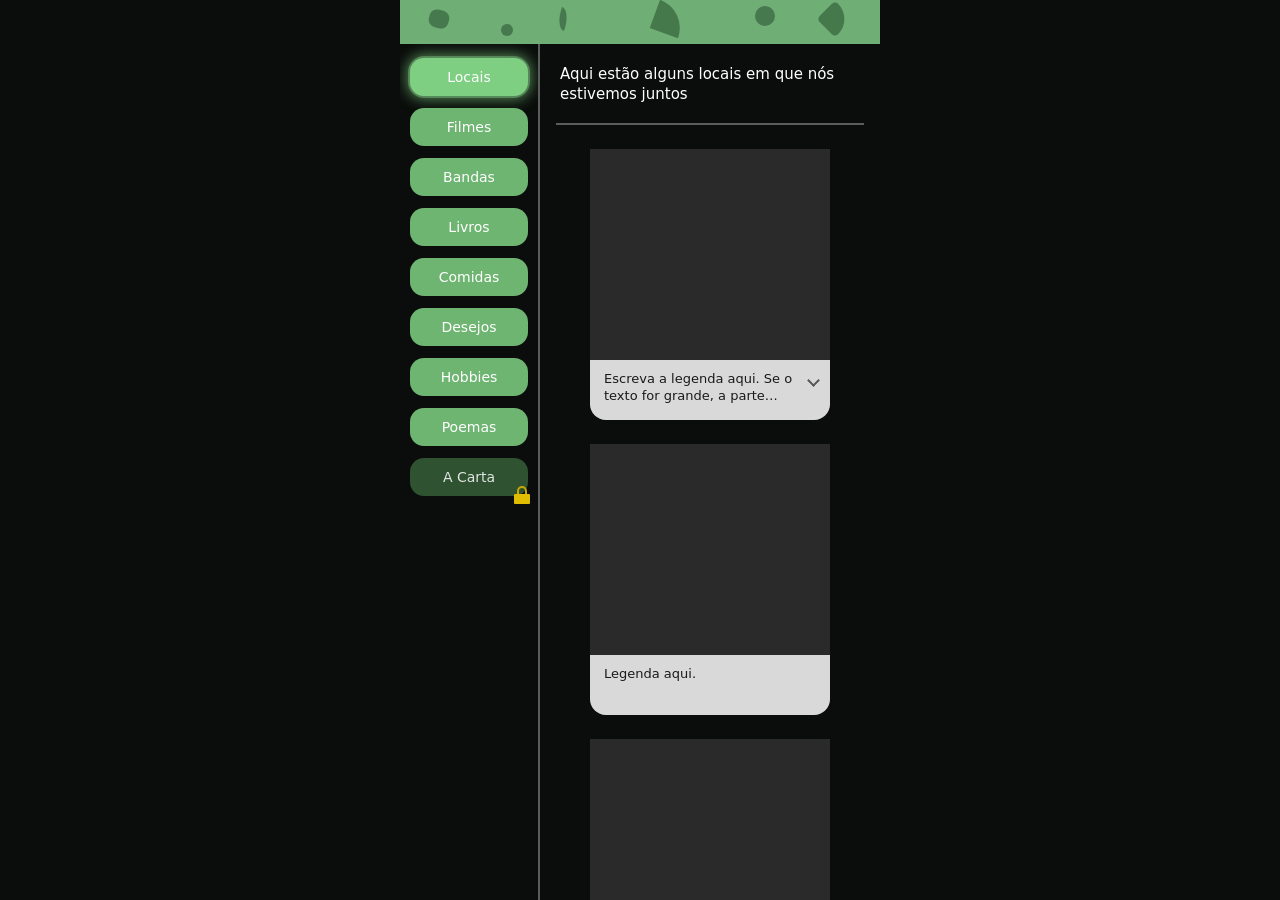
==== index.html @ 20efd846 ".." ====
<!DOCTYPE html>
<html lang="pt-BR">
<head>
<meta charset="UTF-8">
<meta name="viewport" content="width=device-width, initial-scale=1, viewport-fit=cover">
<title>Para Lara</title>
<style>
:root{
  --bg:#0a0d0b; --fg:#fff; --bar:#6fae75; --shape:#3f7046;
  --tab:#6fb572; --tab-on:#7fcf83; --tab-lock:#2f5230;
  --card:#2a2a2a; --cap:#d9d9d9; --line:#5a5d5b; --next:#2b2f2c;
}
*{box-sizing:border-box;margin:0;-webkit-tap-highlight-color:transparent}
html,body{height:100%;background:var(--bg);color:var(--fg);font-family:system-ui,-apple-system,"Segoe UI",Roboto,sans-serif}
.app{display:flex;flex-direction:column;height:100dvh;max-width:480px;margin:0 auto;padding-top:env(safe-area-inset-top,0)}

/* Barra superior */
.bar{position:relative;flex:0 0 44px;background:var(--bar);overflow:hidden}
.bar i{position:absolute;background:var(--shape);opacity:.85}
.bar i:nth-child(1){left:6%;top:10px;width:20px;height:18px;border-radius:40%;transform:rotate(15deg)}
.bar i:nth-child(2){left:21%;top:24px;width:12px;height:12px;border-radius:50%}
.bar i:nth-child(3){left:33%;top:8px;width:10px;height:22px;border-radius:0 100% 0 100%;transform:rotate(20deg)}
.bar i:nth-child(4){left:53%;top:4px;width:30px;height:30px;border-radius:0 100% 0 0;transform:rotate(20deg)}
.bar i:nth-child(5){left:74%;top:6px;width:20px;height:20px;border-radius:50%}
.bar i:nth-child(6){left:88%;top:6px;width:26px;height:26px;border-radius:20% 100% 20% 20%;transform:rotate(45deg)}

.body{flex:1;display:flex;min-height:0}

/* Menu lateral */
.side{flex:0 0 clamp(104px,31%,140px);display:flex;flex-direction:column;gap:12px;padding:14px 10px 24px;border-right:2px solid var(--line);overflow-y:auto}
.tab{position:relative;flex:0 0 auto;height:38px;border:0;border-radius:14px;background:var(--tab);color:#fff;font:inherit;font-size:14px;cursor:pointer;transition:background .25s,box-shadow .25s}
.tab.on{background:var(--tab-on);box-shadow:0 0 0 2px rgba(143,224,148,.35),0 0 14px 3px rgba(127,207,131,.65)}
.tab.carta.locked{background:var(--tab-lock);color:rgba(255,255,255,.85)}
.tab.carta:not(.locked):not(.on){box-shadow:0 0 12px 3px rgba(127,207,131,.5);animation:pulse 2.4s ease-in-out infinite}
.tab .lock{position:absolute;right:-3px;bottom:-9px;width:18px;height:20px}
.tab.carta:not(.locked) .lock{display:none}
.tab.shake{animation:shake .35s}
@keyframes pulse{50%{box-shadow:0 0 20px 6px rgba(127,207,131,.7)}}
@keyframes shake{25%{transform:translateX(-4px)}75%{transform:translateX(4px)}}

/* Conteúdo */
.main{flex:1;min-width:0;overflow-y:auto;-webkit-overflow-scrolling:touch;padding:20px 16px 8px}
.panel[hidden]{display:none}
.intro{padding:0 4px 18px;border-bottom:2px solid var(--line);margin-bottom:24px}
.intro p{font-size:15px;line-height:1.35}

/* Cards imagem + legenda */
.card{width:100%;max-width:240px;margin:0 auto 24px;border-radius:0 0 16px 16px;overflow:hidden;background:var(--card)}
.media{aspect-ratio:210/185;background:var(--card)}
.media img{display:block;width:100%;height:100%;object-fit:cover}
.media img[src=""],.media img:not([src]){display:none}
.cap{position:relative;min-height:60px;padding:10px 28px 10px 14px;background:var(--cap);color:#1a1a1a;font-size:13px;line-height:1.35}
.cap p{display:-webkit-box;-webkit-line-clamp:2;-webkit-box-orient:vertical;overflow:hidden}
.cap.long{cursor:pointer}
.cap.long::after{content:"";position:absolute;right:12px;top:16px;width:7px;height:7px;border:solid #555;border-width:0 2px 2px 0;transform:rotate(45deg);transition:transform .2s}
.cap.open p{display:block;-webkit-line-clamp:unset;overflow:visible}
.cap.open::after{transform:rotate(-135deg)}

.letter{padding:6px 4px 30px;font-size:14px;line-height:1.6}

/* Seta próxima aba */
.next{display:grid;place-items:center;width:44px;height:44px;margin:34px auto 28px;border:0;border-radius:50%;background:var(--next);cursor:pointer}
.next svg{width:20px;height:20px;fill:none;stroke:#aeb5b0;stroke-width:2.5;stroke-linecap:round;stroke-linejoin:round}
.next:active{transform:scale(.92)}
</style>
</head>
<body>
<div class="app">
  <div class="bar"><i></i><i></i><i></i><i></i><i></i><i></i></div>

  <div class="body">
    <nav class="side">
      <button class="tab" data-id="locais">Locais</button>
      <button class="tab" data-id="filmes">Filmes</button>
      <button class="tab" data-id="bandas">Bandas</button>
      <button class="tab" data-id="livros">Livros</button>
      <button class="tab" data-id="comidas">Comidas</button>
      <button class="tab" data-id="desejos">Desejos</button>
      <button class="tab" data-id="hobbies">Hobbies</button>
      <button class="tab" data-id="poemas">Poemas</button>
      <button class="tab carta locked" data-id="carta">A Carta
        <svg class="lock" viewBox="0 0 18 20"><path d="M5 9V6a4 4 0 0 1 8 0v3" fill="none" stroke="#c9a800" stroke-width="2"/><rect x="1" y="9" width="16" height="10" rx="1" fill="#e0bd00"/></svg>
      </button>
    </nav>

    <main class="main" id="main">

      <!-- Para cada card: coloque o link da imagem em src="" e o texto dentro do <p> -->

      <section class="panel" id="locais" hidden>
        <header class="intro"><p>Aqui estão alguns locais em que nós estivemos juntos</p></header>
        <article class="card"><div class="media"><img src="" alt=""></div><div class="cap"><p>Escreva a legenda aqui. Se o texto for grande, a parte branca fica recolhida e, ao tocar nela, expande para mostrar tudo. Este é só um texto de exemplo para testar.</p></div></article>
        <article class="card"><div class="media"><img src="" alt=""></div><div class="cap"><p>Legenda aqui.</p></div></article>
        <article class="card"><div class="media"><img src="" alt=""></div><div class="cap"><p>Legenda aqui.</p></div></article>
        <article class="card"><div class="media"><img src="" alt=""></div><div class="cap"><p>Legenda aqui.</p></div></article>
      </section>

      <section class="panel" id="filmes" hidden>
        <header class="intro"><p>Aqui estão alguns filmes que vimos ou que lembram você</p></header>
        <article class="card"><div class="media"><img src="" alt=""></div><div class="cap"><p>Legenda aqui.</p></div></article>
        <article class="card"><div class="media"><img src="" alt=""></div><div class="cap"><p>Legenda aqui.</p></div></article>
        <article class="card"><div class="media"><img src="" alt=""></div><div class="cap"><p>Legenda aqui.</p></div></article>
        <article class="card"><div class="media"><img src="" alt=""></div><div class="cap"><p>Legenda aqui.</p></div></article>
        <article class="card"><div class="media"><img src="" alt=""></div><div class="cap"><p>Legenda aqui.</p></div></article>
        <article class="card"><div class="media"><img src="" alt=""></div><div class="cap"><p>Legenda aqui.</p></div></article>
        <article class="card"><div class="media"><img src="" alt=""></div><div class="cap"><p>Legenda aqui.</p></div></article>
        <article class="card"><div class="media"><img src="" alt=""></div><div class="cap"><p>Legenda aqui.</p></div></article>
        <article class="card"><div class="media"><img src="" alt=""></div><div class="cap"><p>Legenda aqui.</p></div></article>
      </section>

      <section class="panel" id="bandas" hidden>
        <header class="intro"><p>Aqui estão algumas bandas que você ama</p></header>
        <article class="card"><div class="media"><img src="" alt=""></div><div class="cap"><p>Legenda aqui.</p></div></article>
        <article class="card"><div class="media"><img src="" alt=""></div><div class="cap"><p>Legenda aqui.</p></div></article>
        <article class="card"><div class="media"><img src="" alt=""></div><div class="cap"><p>Legenda aqui.</p></div></article>
        <article class="card"><div class="media"><img src="" alt=""></div><div class="cap"><p>Legenda aqui.</p></div></article>
        <article class="card"><div class="media"><img src="" alt=""></div><div class="cap"><p>Legenda aqui.</p></div></article>
      </section>

      <section class="panel" id="livros" hidden>
        <header class="intro"><p>Aqui está um livro que me lembra você</p></header>
        <article class="card"><div class="media"><img src="" alt=""></div><div class="cap"><p>Legenda aqui.</p></div></article>
      </section>

      <section class="panel" id="comidas" hidden>
        <header class="intro"><p>Aqui estão algumas comidas que você gosta</p></header>
        <article class="card"><div class="media"><img src="" alt=""></div><div class="cap"><p>Legenda aqui.</p></div></article>
        <article class="card"><div class="media"><img src="" alt=""></div><div class="cap"><p>Legenda aqui.</p></div></article>
        <article class="card"><div class="media"><img src="" alt=""></div><div class="cap"><p>Legenda aqui.</p></div></article>
        <article class="card"><div class="media"><img src="" alt=""></div><div class="cap"><p>Legenda aqui.</p></div></article>
        <article class="card"><div class="media"><img src="" alt=""></div><div class="cap"><p>Legenda aqui.</p></div></article>
        <article class="card"><div class="media"><img src="" alt=""></div><div class="cap"><p>Legenda aqui.</p></div></article>
        <article class="card"><div class="media"><img src="" alt=""></div><div class="cap"><p>Legenda aqui.</p></div></article>
        <article class="card"><div class="media"><img src="" alt=""></div><div class="cap"><p>Legenda aqui.</p></div></article>
        <article class="card"><div class="media"><img src="" alt=""></div><div class="cap"><p>Legenda aqui.</p></div></article>
        <article class="card"><div class="media"><img src="" alt=""></div><div class="cap"><p>Legenda aqui.</p></div></article>
      </section>

      <section class="panel" id="desejos" hidden>
        <header class="intro"><p>Aqui estão alguns desejos seus que eu quero realizar</p></header>
        <article class="card"><div class="media"><img src="" alt=""></div><div class="cap"><p>Legenda aqui.</p></div></article>
        <article class="card"><div class="media"><img src="" alt=""></div><div class="cap"><p>Legenda aqui.</p></div></article>
        <article class="card"><div class="media"><img src="" alt=""></div><div class="cap"><p>Legenda aqui.</p></div></article>
        <article class="card"><div class="media"><img src="" alt=""></div><div class="cap"><p>Legenda aqui.</p></div></article>
      </section>

      <section class="panel" id="hobbies" hidden>
        <header class="intro"><p>Aqui estão alguns dos seus hobbies</p></header>
        <article class="card"><div class="media"><img src="" alt=""></div><div class="cap"><p>Legenda aqui.</p></div></article>
        <article class="card"><div class="media"><img src="" alt=""></div><div class="cap"><p>Legenda aqui.</p></div></article>
        <article class="card"><div class="media"><img src="" alt=""></div><div class="cap"><p>Legenda aqui.</p></div></article>
        <article class="card"><div class="media"><img src="" alt=""></div><div class="cap"><p>Legenda aqui.</p></div></article>
        <article class="card"><div class="media"><img src="" alt=""></div><div class="cap"><p>Legenda aqui.</p></div></article>
        <article class="card"><div class="media"><img src="" alt=""></div><div class="cap"><p>Legenda aqui.</p></div></article>
      </section>

      <section class="panel" id="poemas" hidden>
        <header class="intro"><p>Aqui estão alguns poemas que escrevi para você</p></header>
        <article class="card"><div class="media"><img src="" alt=""></div><div class="cap"><p>Legenda aqui.</p></div></article>
        <article class="card"><div class="media"><img src="" alt=""></div><div class="cap"><p>Legenda aqui.</p></div></article>
      </section>

      <section class="panel" id="carta" hidden>
        <header class="intro"><p>Por fim, uma carta para você</p></header>
        <div class="letter">Escreva sua carta aqui.</div>
      </section>

    </main>
  </div>
</div>

<script>
const ORDER = ['locais','filmes','bandas','livros','comidas','desejos','hobbies','poemas','carta'];
const REQUIRED = ORDER.slice(0, 8);
const tabs = document.querySelectorAll('.tab');
const panels = document.querySelectorAll('.panel');
const main = document.getElementById('main');
const cartaTab = document.querySelector('.tab.carta');

// Abas já visitadas (guardadas no aparelho)
let visited = new Set();
try { visited = new Set(JSON.parse(localStorage.getItem('visited') || '[]')); } catch (e) {}
function save(){ try { localStorage.setItem('visited', JSON.stringify([...visited])); } catch (e) {} }

const isUnlocked = () => REQUIRED.every(id => visited.has(id));

function updateLock(){
  cartaTab.classList.toggle('locked', !isUnlocked());
}

function openTab(id){
  if (id === 'carta' && !isUnlocked()){
    cartaTab.classList.remove('shake'); void cartaTab.offsetWidth; cartaTab.classList.add('shake');
    return;
  }
  tabs.forEach(t => t.classList.toggle('on', t.dataset.id === id));
  panels.forEach(p => p.hidden = p.id !== id);
  main.scrollTop = 0;
  if (id !== 'carta') visited.add(id);
  save(); updateLock();

  // Mostra o indicador nas legendas que não cabem em 2 linhas
  document.querySelectorAll('#' + id + ' .cap').forEach(c => {
    const p = c.firstElementChild;
    if (!c.classList.contains('open') && p.scrollHeight > p.clientHeight + 1) c.classList.add('long');
  });
}

// Seta no final de cada aba (menos A Carta)
const arrow = '<button class="next" aria-label="Próxima aba"><svg viewBox="0 0 24 24"><path d="M9 6l6 6-6 6"/></svg></button>';
panels.forEach(p => { if (p.id !== 'carta') p.insertAdjacentHTML('beforeend', arrow); });

main.addEventListener('click', e => {
  const next = e.target.closest('.next');
  if (next){
    const from = next.closest('.panel').id;
    let target = ORDER[ORDER.indexOf(from) + 1];
    if (target === 'carta' && !isUnlocked()) target = REQUIRED.find(id => !visited.has(id));
    openTab(target);
    return;
  }
  const cap = e.target.closest('.cap.long');
  if (cap) cap.classList.toggle('open');
});

tabs.forEach(t => t.addEventListener('click', () => openTab(t.dataset.id)));

updateLock();
openTab('locais');
</script>
</body>
</html>
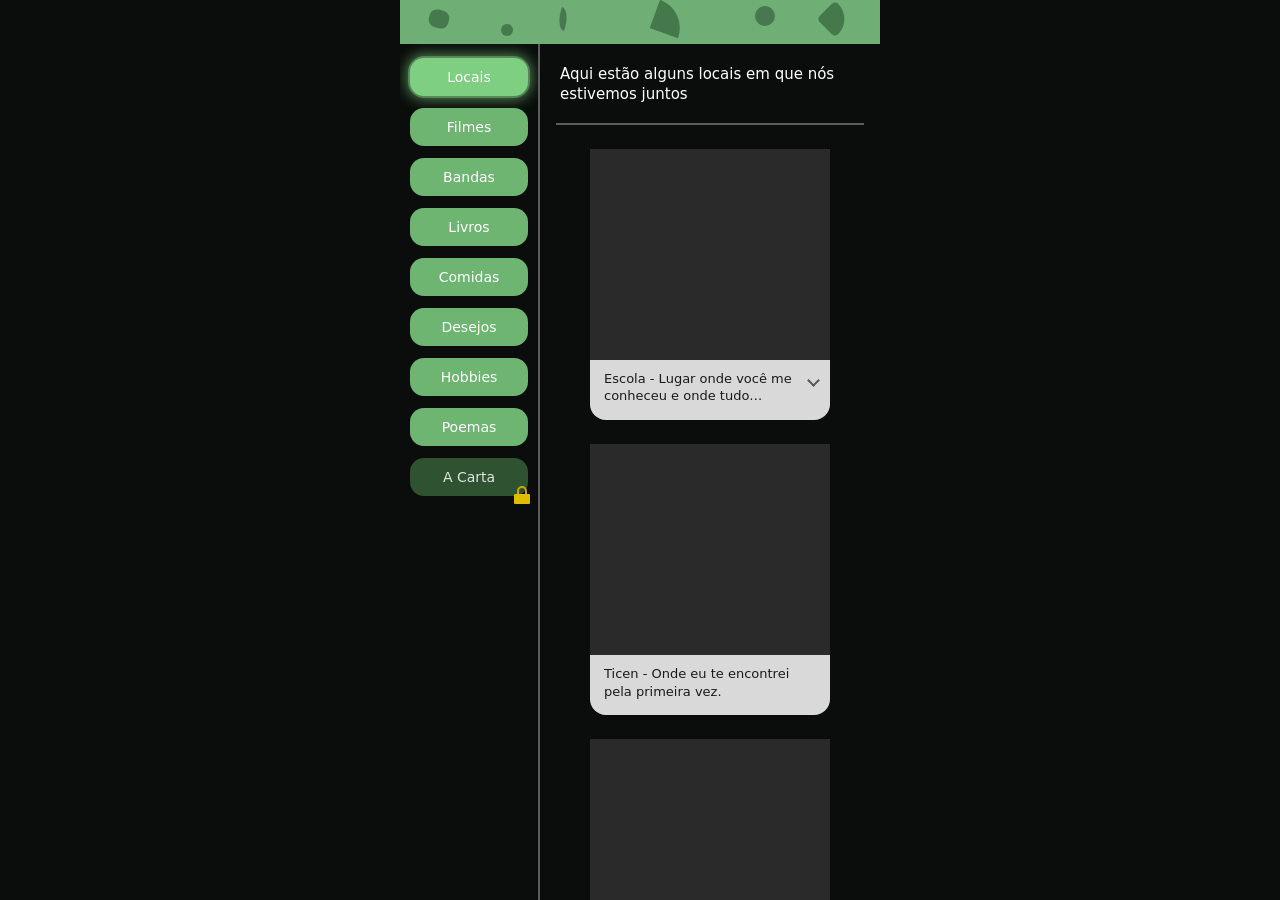
==== commit 63b76f4e: "mudando os textos" ====
--- a/index.html
+++ b/index.html
@@ -4,229 +4,760 @@
 <meta charset="UTF-8">
 <meta name="viewport" content="width=device-width, initial-scale=1, viewport-fit=cover">
 <title>Para Lara</title>
+
 <style>
 :root{
-  --bg:#0a0d0b; --fg:#fff; --bar:#6fae75; --shape:#3f7046;
-  --tab:#6fb572; --tab-on:#7fcf83; --tab-lock:#2f5230;
-  --card:#2a2a2a; --cap:#d9d9d9; --line:#5a5d5b; --next:#2b2f2c;
-}
-*{box-sizing:border-box;margin:0;-webkit-tap-highlight-color:transparent}
-html,body{height:100%;background:var(--bg);color:var(--fg);font-family:system-ui,-apple-system,"Segoe UI",Roboto,sans-serif}
-.app{display:flex;flex-direction:column;height:100dvh;max-width:480px;margin:0 auto;padding-top:env(safe-area-inset-top,0)}
+  --bg:#0a0d0b;
+  --fg:#fff;
+  --bar:#6fae75;
+  --shape:#3f7046;
+  --tab:#6fb572;
+  --tab-on:#7fcf83;
+  --tab-lock:#2f5230;
+  --card:#2a2a2a;
+  --cap:#d9d9d9;
+  --line:#5a5d5b;
+  --next:#2b2f2c;
+}
+
+*{
+  box-sizing:border-box;
+  margin:0;
+  -webkit-tap-highlight-color:transparent
+}
+
+html,body{
+  height:100%;
+  background:var(--bg);
+  color:var(--fg);
+  font-family:system-ui,-apple-system,"Segoe UI",Roboto,sans-serif
+}
+
+.app{
+  display:flex;
+  flex-direction:column;
+  height:100dvh;
+  max-width:480px;
+  margin:0 auto;
+  padding-top:env(safe-area-inset-top,0)
+}
 
 /* Barra superior */
-.bar{position:relative;flex:0 0 44px;background:var(--bar);overflow:hidden}
-.bar i{position:absolute;background:var(--shape);opacity:.85}
-.bar i:nth-child(1){left:6%;top:10px;width:20px;height:18px;border-radius:40%;transform:rotate(15deg)}
-.bar i:nth-child(2){left:21%;top:24px;width:12px;height:12px;border-radius:50%}
-.bar i:nth-child(3){left:33%;top:8px;width:10px;height:22px;border-radius:0 100% 0 100%;transform:rotate(20deg)}
-.bar i:nth-child(4){left:53%;top:4px;width:30px;height:30px;border-radius:0 100% 0 0;transform:rotate(20deg)}
-.bar i:nth-child(5){left:74%;top:6px;width:20px;height:20px;border-radius:50%}
-.bar i:nth-child(6){left:88%;top:6px;width:26px;height:26px;border-radius:20% 100% 20% 20%;transform:rotate(45deg)}
-
-.body{flex:1;display:flex;min-height:0}
+.bar{
+  position:relative;
+  flex:0 0 44px;
+  background:var(--bar);
+  overflow:hidden
+}
+
+.bar i{
+  position:absolute;
+  background:var(--shape);
+  opacity:.85
+}
+
+.bar i:nth-child(1){
+  left:6%;
+  top:10px;
+  width:20px;
+  height:18px;
+  border-radius:40%;
+  transform:rotate(15deg)
+}
+
+.bar i:nth-child(2){
+  left:21%;
+  top:24px;
+  width:12px;
+  height:12px;
+  border-radius:50%
+}
+
+.bar i:nth-child(3){
+  left:33%;
+  top:8px;
+  width:10px;
+  height:22px;
+  border-radius:0 100% 0 100%;
+  transform:rotate(20deg)
+}
+
+.bar i:nth-child(4){
+  left:53%;
+  top:4px;
+  width:30px;
+  height:30px;
+  border-radius:0 100% 0 0;
+  transform:rotate(20deg)
+}
+
+.bar i:nth-child(5){
+  left:74%;
+  top:6px;
+  width:20px;
+  height:20px;
+  border-radius:50%
+}
+
+.bar i:nth-child(6){
+  left:88%;
+  top:6px;
+  width:26px;
+  height:26px;
+  border-radius:20% 100% 20% 20%;
+  transform:rotate(45deg)
+}
+
+.body{
+  flex:1;
+  display:flex;
+  min-height:0
+}
 
 /* Menu lateral */
-.side{flex:0 0 clamp(104px,31%,140px);display:flex;flex-direction:column;gap:12px;padding:14px 10px 24px;border-right:2px solid var(--line);overflow-y:auto}
-.tab{position:relative;flex:0 0 auto;height:38px;border:0;border-radius:14px;background:var(--tab);color:#fff;font:inherit;font-size:14px;cursor:pointer;transition:background .25s,box-shadow .25s}
-.tab.on{background:var(--tab-on);box-shadow:0 0 0 2px rgba(143,224,148,.35),0 0 14px 3px rgba(127,207,131,.65)}
-.tab.carta.locked{background:var(--tab-lock);color:rgba(255,255,255,.85)}
-.tab.carta:not(.locked):not(.on){box-shadow:0 0 12px 3px rgba(127,207,131,.5);animation:pulse 2.4s ease-in-out infinite}
-.tab .lock{position:absolute;right:-3px;bottom:-9px;width:18px;height:20px}
-.tab.carta:not(.locked) .lock{display:none}
-.tab.shake{animation:shake .35s}
-@keyframes pulse{50%{box-shadow:0 0 20px 6px rgba(127,207,131,.7)}}
-@keyframes shake{25%{transform:translateX(-4px)}75%{transform:translateX(4px)}}
+.side{
+  flex:0 0 clamp(104px,31%,140px);
+  display:flex;
+  flex-direction:column;
+  gap:12px;
+  padding:14px 10px 24px;
+  border-right:2px solid var(--line);
+  overflow-y:auto
+}
+
+.tab{
+  position:relative;
+  flex:0 0 auto;
+  height:38px;
+  border:0;
+  border-radius:14px;
+  background:var(--tab);
+  color:#fff;
+  font:inherit;
+  font-size:14px;
+  cursor:pointer;
+  transition:background .25s,box-shadow .25s
+}
+
+.tab.on{
+  background:var(--tab-on);
+  box-shadow:
+    0 0 0 2px rgba(143,224,148,.35),
+    0 0 14px 3px rgba(127,207,131,.65)
+}
+
+.tab.carta.locked{
+  background:var(--tab-lock);
+  color:rgba(255,255,255,.85)
+}
+
+.tab.carta:not(.locked):not(.on){
+  box-shadow:0 0 12px 3px rgba(127,207,131,.5);
+  animation:pulse 2.4s ease-in-out infinite
+}
+
+.tab .lock{
+  position:absolute;
+  right:-3px;
+  bottom:-9px;
+  width:18px;
+  height:20px
+}
+
+.tab.carta:not(.locked) .lock{
+  display:none
+}
+
+.tab.shake{
+  animation:shake .35s
+}
+
+@keyframes pulse{
+  50%{
+    box-shadow:0 0 20px 6px rgba(127,207,131,.7)
+  }
+}
+
+@keyframes shake{
+  25%{transform:translateX(-4px)}
+  75%{transform:translateX(4px)}
+}
 
 /* Conteúdo */
-.main{flex:1;min-width:0;overflow-y:auto;-webkit-overflow-scrolling:touch;padding:20px 16px 8px}
-.panel[hidden]{display:none}
-.intro{padding:0 4px 18px;border-bottom:2px solid var(--line);margin-bottom:24px}
-.intro p{font-size:15px;line-height:1.35}
+.main{
+  flex:1;
+  min-width:0;
+  overflow-y:auto;
+  -webkit-overflow-scrolling:touch;
+  padding:20px 16px 8px
+}
+
+.panel[hidden]{
+  display:none
+}
+
+.intro{
+  padding:0 4px 18px;
+  border-bottom:2px solid var(--line);
+  margin-bottom:24px
+}
+
+.intro p{
+  font-size:15px;
+  line-height:1.35
+}
 
 /* Cards imagem + legenda */
-.card{width:100%;max-width:240px;margin:0 auto 24px;border-radius:0 0 16px 16px;overflow:hidden;background:var(--card)}
-.media{aspect-ratio:210/185;background:var(--card)}
-.media img{display:block;width:100%;height:100%;object-fit:cover}
-.media img[src=""],.media img:not([src]){display:none}
-.cap{position:relative;min-height:60px;padding:10px 28px 10px 14px;background:var(--cap);color:#1a1a1a;font-size:13px;line-height:1.35}
-.cap p{display:-webkit-box;-webkit-line-clamp:2;-webkit-box-orient:vertical;overflow:hidden}
-.cap.long{cursor:pointer}
-.cap.long::after{content:"";position:absolute;right:12px;top:16px;width:7px;height:7px;border:solid #555;border-width:0 2px 2px 0;transform:rotate(45deg);transition:transform .2s}
-.cap.open p{display:block;-webkit-line-clamp:unset;overflow:visible}
-.cap.open::after{transform:rotate(-135deg)}
-
-.letter{padding:6px 4px 30px;font-size:14px;line-height:1.6}
+.card{
+  width:100%;
+  max-width:240px;
+  margin:0 auto 24px;
+  border-radius:0 0 16px 16px;
+  overflow:hidden;
+  background:var(--card)
+}
+
+.media{
+  aspect-ratio:210/185;
+  background:var(--card)
+}
+
+.media img{
+  display:block;
+  width:100%;
+  height:100%;
+  object-fit:cover
+}
+
+.media img[src=""],
+.media img:not([src]){
+  display:none
+}
+
+.cap{
+  position:relative;
+  min-height:60px;
+  padding:10px 28px 10px 14px;
+  background:var(--cap);
+  color:#1a1a1a;
+  font-size:13px;
+  line-height:1.35
+}
+
+.cap p{
+  display:-webkit-box;
+  -webkit-line-clamp:2;
+  -webkit-box-orient:vertical;
+  overflow:hidden
+}
+
+.cap.long{
+  cursor:pointer
+}
+
+.cap.long::after{
+  content:"";
+  position:absolute;
+  right:12px;
+  top:16px;
+  width:7px;
+  height:7px;
+  border:solid #555;
+  border-width:0 2px 2px 0;
+  transform:rotate(45deg);
+  transition:transform .2s
+}
+
+.cap.open p{
+  display:block;
+  -webkit-line-clamp:unset;
+  overflow:visible
+}
+
+.cap.open::after{
+  transform:rotate(-135deg)
+}
+
+.letter{
+  padding:6px 4px 30px;
+  font-size:14px;
+  line-height:1.6
+}
 
 /* Seta próxima aba */
-.next{display:grid;place-items:center;width:44px;height:44px;margin:34px auto 28px;border:0;border-radius:50%;background:var(--next);cursor:pointer}
-.next svg{width:20px;height:20px;fill:none;stroke:#aeb5b0;stroke-width:2.5;stroke-linecap:round;stroke-linejoin:round}
-.next:active{transform:scale(.92)}
+.next{
+  display:grid;
+  place-items:center;
+  width:44px;
+  height:44px;
+  margin:34px auto 28px;
+  border:0;
+  border-radius:50%;
+  background:var(--next);
+  cursor:pointer
+}
+
+.next svg{
+  width:20px;
+  height:20px;
+  fill:none;
+  stroke:#aeb5b0;
+  stroke-width:2.5;
+  stroke-linecap:round;
+  stroke-linejoin:round
+}
+
+.next:active{
+  transform:scale(.92)
+}
 </style>
 </head>
+
 <body>
+
 <div class="app">
-  <div class="bar"><i></i><i></i><i></i><i></i><i></i><i></i></div>
+
+  <div class="bar">
+    <i></i>
+    <i></i>
+    <i></i>
+    <i></i>
+    <i></i>
+    <i></i>
+  </div>
 
   <div class="body">
+
     <nav class="side">
+
       <button class="tab" data-id="locais">Locais</button>
+
       <button class="tab" data-id="filmes">Filmes</button>
+
       <button class="tab" data-id="bandas">Bandas</button>
+
       <button class="tab" data-id="livros">Livros</button>
+
       <button class="tab" data-id="comidas">Comidas</button>
+
       <button class="tab" data-id="desejos">Desejos</button>
+
       <button class="tab" data-id="hobbies">Hobbies</button>
+
       <button class="tab" data-id="poemas">Poemas</button>
-      <button class="tab carta locked" data-id="carta">A Carta
-        <svg class="lock" viewBox="0 0 18 20"><path d="M5 9V6a4 4 0 0 1 8 0v3" fill="none" stroke="#c9a800" stroke-width="2"/><rect x="1" y="9" width="16" height="10" rx="1" fill="#e0bd00"/></svg>
+
+      <button class="tab carta locked" data-id="carta">
+        A Carta
+
+        <svg class="lock" viewBox="0 0 18 20">
+          <path
+            d="M5 9V6a4 4 0 0 1 8 0v3"
+            fill="none"
+            stroke="#c9a800"
+            stroke-width="2"
+          />
+
+          <rect
+            x="1"
+            y="9"
+            width="16"
+            height="10"
+            rx="1"
+            fill="#e0bd00"
+          />
+        </svg>
+
       </button>
+
     </nav>
 
     <main class="main" id="main">
 
-      <!-- Para cada card: coloque o link da imagem em src="" e o texto dentro do <p> -->
-
+      <!-- LOCAIS -->
       <section class="panel" id="locais" hidden>
-        <header class="intro"><p>Aqui estão alguns locais em que nós estivemos juntos</p></header>
-        <article class="card"><div class="media"><img src="" alt=""></div><div class="cap"><p>Escreva a legenda aqui. Se o texto for grande, a parte branca fica recolhida e, ao tocar nela, expande para mostrar tudo. Este é só um texto de exemplo para testar.</p></div></article>
-        <article class="card"><div class="media"><img src="" alt=""></div><div class="cap"><p>Legenda aqui.</p></div></article>
-        <article class="card"><div class="media"><img src="" alt=""></div><div class="cap"><p>Legenda aqui.</p></div></article>
-        <article class="card"><div class="media"><img src="" alt=""></div><div class="cap"><p>Legenda aqui.</p></div></article>
-      </section>
-
+
+        <header class="intro">
+          <p>Aqui estão alguns locais em que nós estivemos juntos</p>
+        </header>
+
+        <article class="card">
+          <div class="media">
+            <img src="" alt="">
+          </div>
+
+          <div class="cap">
+            <p>
+              Escola - Lugar onde você me conheceu e onde tudo começou.
+            </p>
+          </div>
+        </article>
+
+        <article class="card">
+          <div class="media"><img src="" alt=""></div>
+          <div class="cap"><p>Ticen - Onde eu te encontrei pela primeira vez.</p></div>
+        </article>
+
+        <article class="card">
+          <div class="media"><img src="" alt=""></div>
+          <div class="cap"><p>Beiramar Shopping - Lugar onde minha privacidade foi invadida pelos seus amiguinhos e onde eu me apaixonei por você pela primeira vez.</p></div>
+        </article>
+
+        <article class="card">
+          <div class="media"><img src="" alt=""></div>
+          <div class="cap"><p>Centro - Onde a gente caminhou, encontrei um cara de cabelo rosa, comprei um besouro pra você, e você ficou puta comigo por não saber andar direito. :/</p></div>
+        </article>
+
+      </section>
+
+
+      <!-- FILMES -->
       <section class="panel" id="filmes" hidden>
-        <header class="intro"><p>Aqui estão alguns filmes que vimos ou que lembram você</p></header>
-        <article class="card"><div class="media"><img src="" alt=""></div><div class="cap"><p>Legenda aqui.</p></div></article>
-        <article class="card"><div class="media"><img src="" alt=""></div><div class="cap"><p>Legenda aqui.</p></div></article>
-        <article class="card"><div class="media"><img src="" alt=""></div><div class="cap"><p>Legenda aqui.</p></div></article>
-        <article class="card"><div class="media"><img src="" alt=""></div><div class="cap"><p>Legenda aqui.</p></div></article>
-        <article class="card"><div class="media"><img src="" alt=""></div><div class="cap"><p>Legenda aqui.</p></div></article>
-        <article class="card"><div class="media"><img src="" alt=""></div><div class="cap"><p>Legenda aqui.</p></div></article>
-        <article class="card"><div class="media"><img src="" alt=""></div><div class="cap"><p>Legenda aqui.</p></div></article>
-        <article class="card"><div class="media"><img src="" alt=""></div><div class="cap"><p>Legenda aqui.</p></div></article>
-        <article class="card"><div class="media"><img src="" alt=""></div><div class="cap"><p>Legenda aqui.</p></div></article>
-      </section>
-
+
+        <header class="intro">
+          <p>Aqui estão alguns filmes que eu sei que você gosta ou que pelo menos ja assistiu.</p>
+        </header>
+
+        <article class="card"><div class="media"><img src="" alt=""></div><div class="cap"><p>Blade: O Caçador e Vampiros - Segundo você, o seu filme de conforto.</p></div></article>
+        <article class="card"><div class="media"><img src="" alt=""></div><div class="cap"><p>Laranja Mecânica - Você não falou muito sobre ele, mas pelo que você fala do livro eu imagino que gosta.</p></div></article>
+        <article class="card"><div class="media"><img src="" alt=""></div><div class="cap"><p>Van Helsing: O Caçador De Monstros - Ainda to te devendo ver esse filme...</p></div></article>
+        <article class="card"><div class="media"><img src="" alt=""></div><div class="cap"><p>Supernatural - Não é exatamente um filme, mas tu disse que ja assistiu muitas vezes. E ele me lembra você.</p></div></article>
+        <article class="card"><div class="media"><img src="" alt=""></div><div class="cap"><p>Crepúsculo - Não sei por que mulher gosta tanto desse filme. Ainda quero ver esse com você algum dia.</p></div></article>
+        <article class="card"><div class="media"><img src="" alt=""></div><div class="cap"><p>O Labirinto do Fauno - Você falou que gostava desse filme no primeiro dia que conversamos.</p></div></article>
+        <article class="card"><div class="media"><img src="" alt=""></div><div class="cap"><p>Hilda Furacão - Acho que você tem um pouco de fetiche em padre... se quiser eu posso ser o seu...</p></div></article>
+        <article class="card"><div class="media"><img src="" alt=""></div><div class="cap"><p>O Ataque do Tubarão de 3/5/6 Cabeças - Realmente não sei por que você gosta tanto desses filmes.</p></div></article>
+        <article class="card"><div class="media"><img src="" alt=""></div><div class="cap"><p>Mais uma porrada de filmes toscos de tubarão que eu não me importaria de passar a semana vendo com você.</p></div></article>
+
+      </section>
+
+
+      <!-- BANDAS -->
       <section class="panel" id="bandas" hidden>
-        <header class="intro"><p>Aqui estão algumas bandas que você ama</p></header>
-        <article class="card"><div class="media"><img src="" alt=""></div><div class="cap"><p>Legenda aqui.</p></div></article>
-        <article class="card"><div class="media"><img src="" alt=""></div><div class="cap"><p>Legenda aqui.</p></div></article>
-        <article class="card"><div class="media"><img src="" alt=""></div><div class="cap"><p>Legenda aqui.</p></div></article>
-        <article class="card"><div class="media"><img src="" alt=""></div><div class="cap"><p>Legenda aqui.</p></div></article>
-        <article class="card"><div class="media"><img src="" alt=""></div><div class="cap"><p>Legenda aqui.</p></div></article>
-      </section>
-
+
+        <header class="intro">
+          <p>Aqui estão algumas bandas que eu lembro que você gosta</p>
+        </header>
+
+        <article class="card"><div class="media"><img src="" alt=""></div><div class="cap"><p>The Smiths - Sua banda favorita.</p></div></article>
+        <article class="card"><div class="media"><img src="" alt=""></div><div class="cap"><p>MF DOOM - Eu vi ela em algum sotries seu se não me engano.</p></div></article>
+        <article class="card"><div class="media"><img src="" alt=""></div><div class="cap"><p>Belchior - Também vi em algum stories seu.</p></div></article>
+        <article class="card"><div class="media"><img src="" alt=""></div><div class="cap"><p>Tyler, The Creator - você comentou que gosta dele na primeira vez que a gente conversou.</p></div></article>
+        <article class="card"><div class="media"><img src="" alt=""></div><div class="cap"><p>Trash Poll - também disse que gosta dele no dia em que pediu o meu instagram.</p></div></article>
+
+      </section>
+
+
+      <!-- LIVROS -->
       <section class="panel" id="livros" hidden>
-        <header class="intro"><p>Aqui está um livro que me lembra você</p></header>
-        <article class="card"><div class="media"><img src="" alt=""></div><div class="cap"><p>Legenda aqui.</p></div></article>
-      </section>
-
+
+        <header class="intro">
+          <p>Só tem um Livro aqui por que é o unico que você comentou sobre, mesmo tendo falado que gosta de ler.</p>
+        </header>
+
+        <article class="card">
+          <div class="media"><img src="" alt=""></div>
+          <div class="cap"><p>Labirinto Do Fauno - acho que foi a primeira coisa que me deu uma "boa impressão" sobre você.</p></div>
+        </article>
+
+      </section>
+
+
+      <!-- COMIDAS -->
       <section class="panel" id="comidas" hidden>
-        <header class="intro"><p>Aqui estão algumas comidas que você gosta</p></header>
-        <article class="card"><div class="media"><img src="" alt=""></div><div class="cap"><p>Legenda aqui.</p></div></article>
-        <article class="card"><div class="media"><img src="" alt=""></div><div class="cap"><p>Legenda aqui.</p></div></article>
-        <article class="card"><div class="media"><img src="" alt=""></div><div class="cap"><p>Legenda aqui.</p></div></article>
-        <article class="card"><div class="media"><img src="" alt=""></div><div class="cap"><p>Legenda aqui.</p></div></article>
-        <article class="card"><div class="media"><img src="" alt=""></div><div class="cap"><p>Legenda aqui.</p></div></article>
-        <article class="card"><div class="media"><img src="" alt=""></div><div class="cap"><p>Legenda aqui.</p></div></article>
-        <article class="card"><div class="media"><img src="" alt=""></div><div class="cap"><p>Legenda aqui.</p></div></article>
-        <article class="card"><div class="media"><img src="" alt=""></div><div class="cap"><p>Legenda aqui.</p></div></article>
-        <article class="card"><div class="media"><img src="" alt=""></div><div class="cap"><p>Legenda aqui.</p></div></article>
-        <article class="card"><div class="media"><img src="" alt=""></div><div class="cap"><p>Legenda aqui.</p></div></article>
-      </section>
-
+
+        <header class="intro">
+          <p>Aqui estão algumas comidas que você disse que gosta, ou que eu imagino que goste... não daria para listar todas, eu passaria uma eternidade aqui.</p>
+        </header>
+
+        <article class="card"><div class="media"><img src="" alt=""></div><div class="cap"><p>Sonho de Chocolate - Seu pai é padeiro? porque você é um sonho... kkkkkkk, que vergonha de estar escrevendo isso.</p></div></article>
+        <article class="card"><div class="media"><img src="" alt=""></div><div class="cap"><p>Frango - Come isso todo dia, Não sei como não enjoa.</p></div></article>
+        <article class="card"><div class="media"><img src="" alt=""></div><div class="cap"><p>Caldo de Batata - Não sei, lembro que você comentou que estava comendo um dia desses.</p></div></article>
+        <article class="card"><div class="media"><img src="" alt=""></div><div class="cap"><p>Guacamole - Você fez depois do seu pai depositar dinheiro, e você ir comprar os ingredientes com a sua mãe.</p></div></article>
+        <article class="card"><div class="media"><img src="" alt=""></div><div class="cap"><p>Bala Azeda - A primeira coisa que eu te dei.</p></div></article>
+        <article class="card"><div class="media"><img src="" alt=""></div><div class="cap"><p>Limão com Pimenta e Sal - Coisa de alcoólatra...</p></div></article>
+        <article class="card"><div class="media"><img src="" alt=""></div><div class="cap"><p>Bolo - Acho que aquele bolo que você me deu foi um dos melhores bolos que eu ja comi. muito obrigado, meu amor!</p></div></article>
+        <article class="card"><div class="media"><img src="" alt=""></div><div class="cap"><p>Queijo - Minha mineirinha...</p></div></article>
+        <article class="card"><div class="media"><img src="" alt=""></div><div class="cap"><p>Eu - ...</p></div></article>
+
+      </section>
+
+
+      <!-- DESEJOS -->
       <section class="panel" id="desejos" hidden>
-        <header class="intro"><p>Aqui estão alguns desejos seus que eu quero realizar</p></header>
-        <article class="card"><div class="media"><img src="" alt=""></div><div class="cap"><p>Legenda aqui.</p></div></article>
-        <article class="card"><div class="media"><img src="" alt=""></div><div class="cap"><p>Legenda aqui.</p></div></article>
-        <article class="card"><div class="media"><img src="" alt=""></div><div class="cap"><p>Legenda aqui.</p></div></article>
-        <article class="card"><div class="media"><img src="" alt=""></div><div class="cap"><p>Legenda aqui.</p></div></article>
-      </section>
-
+
+        <header class="intro">
+          <p>Aqui estão alguns desejos seus que eu quero te ver realizar.</p>
+        </header>
+
+        <article class="card"><div class="media"><img src="" alt=""></div><div class="cap"><p>Ler "laranja Mecanica" - Deve ter falado disso umas 20 vezes já. compra isso na internet logo.</p></div></article>
+        <article class="card"><div class="media"><img src="" alt=""></div><div class="cap"><p>Ir pra Itália - Quero te levar pra lá algum dia para a gente ver o cadaver da sua bisavó...</p></div></article>
+        <article class="card"><div class="media"><img src="" alt=""></div><div class="cap"><p>Ter uma Máquina de Costura - Mesmo que você tenha dito que é complicado demais de mexer.</p></div></article>
+        <article class="card"><div class="media"><img src="" alt=""></div><div class="cap"><p>Comer Sushi - Quero te levar pra comer algum dia, se sua mãe não estiver querendo me espancar.</p></div></article>
+
+      </section>
+
+
+      <!-- HOBBIES -->
       <section class="panel" id="hobbies" hidden>
-        <header class="intro"><p>Aqui estão alguns dos seus hobbies</p></header>
-        <article class="card"><div class="media"><img src="" alt=""></div><div class="cap"><p>Legenda aqui.</p></div></article>
-        <article class="card"><div class="media"><img src="" alt=""></div><div class="cap"><p>Legenda aqui.</p></div></article>
-        <article class="card"><div class="media"><img src="" alt=""></div><div class="cap"><p>Legenda aqui.</p></div></article>
-        <article class="card"><div class="media"><img src="" alt=""></div><div class="cap"><p>Legenda aqui.</p></div></article>
-        <article class="card"><div class="media"><img src="" alt=""></div><div class="cap"><p>Legenda aqui.</p></div></article>
-        <article class="card"><div class="media"><img src="" alt=""></div><div class="cap"><p>Legenda aqui.</p></div></article>
-      </section>
-
+
+        <header class="intro">
+          <p>Aqui estão alguns dos seus hobbies que eu quero fazer com você.</p>
+        </header>
+
+        <article class="card"><div class="media"><img src="" alt=""></div><div class="cap"><p>Costurar - Adoro as roupas que você faz. Ainda me lembro do dia que você disse que ia me ensinar a costurar e eu te ensinar a programar...</p></div></article>
+        <article class="card"><div class="media"><img src="" alt=""></div><div class="cap"><p>Desenhar - queria saber desenhar tão bem quanto você. Gosto muito de ver seus desenhos, principalmente os sobre nós</p></div></article>
+        <article class="card"><div class="media"><img src="" alt=""></div><div class="cap"><p>Escrever Poemas - Acho muito legal que você goste desse tipo de coisa. acho seus poemas muito bonitos, e espero um dia poder ser a inspiração de um deles...</p></div></article>
+        <article class="card"><div class="media"><img src="" alt=""></div><div class="cap"><p>Assistir Novela - Minha anciã...</p></div></article>
+        <article class="card"><div class="media"><img src="" alt=""></div><div class="cap"><p>Assistir Tv - Ta ficando repetitivo, mas eu quero muito assistir a menos de 10cm de você algum dia</p></div></article>
+        <article class="card"><div class="media"><img src="" alt=""></div><div class="cap"><p>Comer - Não preciso nem falar nada né</p></div></article>
+
+      </section>
+
+
+      <!-- POEMAS -->
       <section class="panel" id="poemas" hidden>
-        <header class="intro"><p>Aqui estão alguns poemas que escrevi para você</p></header>
-        <article class="card"><div class="media"><img src="" alt=""></div><div class="cap"><p>Legenda aqui.</p></div></article>
-        <article class="card"><div class="media"><img src="" alt=""></div><div class="cap"><p>Legenda aqui.</p></div></article>
-      </section>
-
+
+        <header class="intro">
+          <p>Aqui estão alguns de seus lindos poemas</p>
+        </header>
+
+        <article class="card"><div class="media"><img src="" alt=""></div><div class="cap"><p>Hipocrisia, ambiguidade, ou loucura? E difícil sempre entender uma outra pessoa na qual não é você, exatamente por que suas mentes são diferentes como um todo, apenas encontrando concordância em coisas básicas, ou nem isso. Mais...e quando você mesmo que tente conhecer, e a pessoa tente explicar, você não entende ela, ela fala coisas, e depois outras, e age de forma...que te deixa confusa sobre o que ela quer, um olhar, mãos entrelaçadas, mais a constância da pessoa ao dizer que "eu quero te ver bem" ou "estou feliz ao te ver". Eu não entendo, pois depois disso, a pessoa some, e fica o silêncio, mais não o desconfortável, mais o ansioso por respostas coerentes. Enfim hipocrisia, ambiguidade, ou loucura?</p></div></article>
+        <article class="card"><div class="media"><img src="" alt=""></div><div class="cap"><p>Incrível como seres humanos tem tantas faces, como um espelho quebrado em vários estilhaços, você nunca saberá quando ele é realmente "ele", pois ele pode finjir- se ser outro reflexo na ausência do olhar do outro, mais ele não consegue fingir seu reflexo de si próprio. E é ainda mais incrível quando o ser é seu reflexo são tão rachados que ele mesmo em uma tentativa fútil de fugir de si próprio se mostra em todos os ângulos de seu reflexo, e ainda culpa os olhares que o viram de "julgadores radicais " sendo que não estão julgando seu reflexo, e sim o vendo de verdade. E sabemos que isso não é sobre espelhos.</p></div></article>
+
+      </section>
+
+
+      <!-- CARTA -->
       <section class="panel" id="carta" hidden>
-        <header class="intro"><p>Por fim, uma carta para você</p></header>
-        <div class="letter">Escreva sua carta aqui.</div>
+
+        <header class="intro">
+          <p>Primeiro, eu gostaria de falar que podem ter faltado muitas coisas aí, mas eu queria fazer isso apenas com coisas que vieram da minha mente, não queria pegar nada nas nossas conversas. Então se estiver faltando alguma coisa importante, me desculpa.
+            Dito isso, a carta:
+          </p>
+        </header>
+
+        <div class="letter">
+          
+        </div>
+
       </section>
 
     </main>
+
   </div>
+
 </div>
 
+
 <script>
-const ORDER = ['locais','filmes','bandas','livros','comidas','desejos','hobbies','poemas','carta'];
+const ORDER = [
+  'locais',
+  'filmes',
+  'bandas',
+  'livros',
+  'comidas',
+  'desejos',
+  'hobbies',
+  'poemas',
+  'carta'
+];
+
 const REQUIRED = ORDER.slice(0, 8);
+
 const tabs = document.querySelectorAll('.tab');
 const panels = document.querySelectorAll('.panel');
 const main = document.getElementById('main');
 const cartaTab = document.querySelector('.tab.carta');
 
-// Abas já visitadas (guardadas no aparelho)
-let visited = new Set();
-try { visited = new Set(JSON.parse(localStorage.getItem('visited') || '[]')); } catch (e) {}
-function save(){ try { localStorage.setItem('visited', JSON.stringify([...visited])); } catch (e) {} }
-
-const isUnlocked = () => REQUIRED.every(id => visited.has(id));
+
+/*
+  IMPORTANTE:
+
+  As abas visitadas NÃO são salvas no localStorage.
+
+  A cada vez que a página é aberta/recarregada,
+  "visited" começa vazio novamente.
+*/
+const visited = new Set();
+
+
+function isUnlocked(){
+  return REQUIRED.every(id => visited.has(id));
+}
+
 
 function updateLock(){
-  cartaTab.classList.toggle('locked', !isUnlocked());
-}
+
+  cartaTab.classList.toggle(
+    'locked',
+    !isUnlocked()
+  );
+
+}
+
 
 function openTab(id){
-  if (id === 'carta' && !isUnlocked()){
-    cartaTab.classList.remove('shake'); void cartaTab.offsetWidth; cartaTab.classList.add('shake');
+
+  // Impede abrir A Carta antes de visitar todas as abas
+  if(id === 'carta' && !isUnlocked()){
+
+    cartaTab.classList.remove('shake');
+
+    void cartaTab.offsetWidth;
+
+    cartaTab.classList.add('shake');
+
     return;
   }
-  tabs.forEach(t => t.classList.toggle('on', t.dataset.id === id));
-  panels.forEach(p => p.hidden = p.id !== id);
+
+
+  // Ativa a aba selecionada
+  tabs.forEach(tab => {
+
+    tab.classList.toggle(
+      'on',
+      tab.dataset.id === id
+    );
+
+  });
+
+
+  // Mostra somente o painel selecionado
+  panels.forEach(panel => {
+
+    panel.hidden = panel.id !== id;
+
+  });
+
+
+  // Volta o conteúdo para o topo
   main.scrollTop = 0;
-  if (id !== 'carta') visited.add(id);
-  save(); updateLock();
-
-  // Mostra o indicador nas legendas que não cabem em 2 linhas
-  document.querySelectorAll('#' + id + ' .cap').forEach(c => {
-    const p = c.firstElementChild;
-    if (!c.classList.contains('open') && p.scrollHeight > p.clientHeight + 1) c.classList.add('long');
-  });
-}
-
-// Seta no final de cada aba (menos A Carta)
-const arrow = '<button class="next" aria-label="Próxima aba"><svg viewBox="0 0 24 24"><path d="M9 6l6 6-6 6"/></svg></button>';
-panels.forEach(p => { if (p.id !== 'carta') p.insertAdjacentHTML('beforeend', arrow); });
-
-main.addEventListener('click', e => {
-  const next = e.target.closest('.next');
-  if (next){
+
+
+  // Registra a aba como visitada
+  // SOMENTE durante esta sessão.
+  // Não vai para localStorage.
+  if(id !== 'carta'){
+    visited.add(id);
+  }
+
+
+  // Atualiza o cadeado
+  updateLock();
+
+
+  // Detecta legendas grandes
+  document
+    .querySelectorAll('#' + id + ' .cap')
+    .forEach(cap => {
+
+      const p = cap.firstElementChild;
+
+      if(
+        !cap.classList.contains('open') &&
+        p.scrollHeight > p.clientHeight + 1
+      ){
+
+        cap.classList.add('long');
+
+      }
+
+    });
+
+}
+
+
+// Cria a seta de próxima aba
+const arrow = `
+<button
+  class="next"
+  aria-label="Próxima aba"
+>
+  <svg viewBox="0 0 24 24">
+    <path d="M9 6l6 6-6 6"/>
+  </svg>
+</button>
+`;
+
+
+panels.forEach(panel => {
+
+  if(panel.id !== 'carta'){
+    panel.insertAdjacentHTML(
+      'beforeend',
+      arrow
+    );
+  }
+
+});
+
+
+main.addEventListener('click', event => {
+
+  // Próxima aba
+  const next = event.target.closest('.next');
+
+  if(next){
+
     const from = next.closest('.panel').id;
-    let target = ORDER[ORDER.indexOf(from) + 1];
-    if (target === 'carta' && !isUnlocked()) target = REQUIRED.find(id => !visited.has(id));
+
+    let target =
+      ORDER[ORDER.indexOf(from) + 1];
+
+
+    // Se a próxima seria A Carta,
+    // mas ainda não desbloqueou,
+    // vai para a primeira aba que falta.
+    if(
+      target === 'carta' &&
+      !isUnlocked()
+    ){
+
+      target =
+        REQUIRED.find(
+          id => !visited.has(id)
+        );
+
+    }
+
+
     openTab(target);
+
     return;
   }
-  const cap = e.target.closest('.cap.long');
-  if (cap) cap.classList.toggle('open');
+
+
+  // Expandir/recolher legenda
+  const cap =
+    event.target.closest('.cap.long');
+
+  if(cap){
+    cap.classList.toggle('open');
+  }
+
 });
 
-tabs.forEach(t => t.addEventListener('click', () => openTab(t.dataset.id)));
-
+
+tabs.forEach(tab => {
+
+  tab.addEventListener(
+    'click',
+    () => openTab(tab.dataset.id)
+  );
+
+});
+
+
+/*
+  Começa sempre em Locais.
+
+  Como "visited" é apenas um Set em memória,
+  quando a página é recarregada ele é criado vazio
+  novamente e A Carta volta a ficar bloqueada.
+*/
 updateLock();
 openTab('locais');
+
 </script>
+
 </body>
 </html>
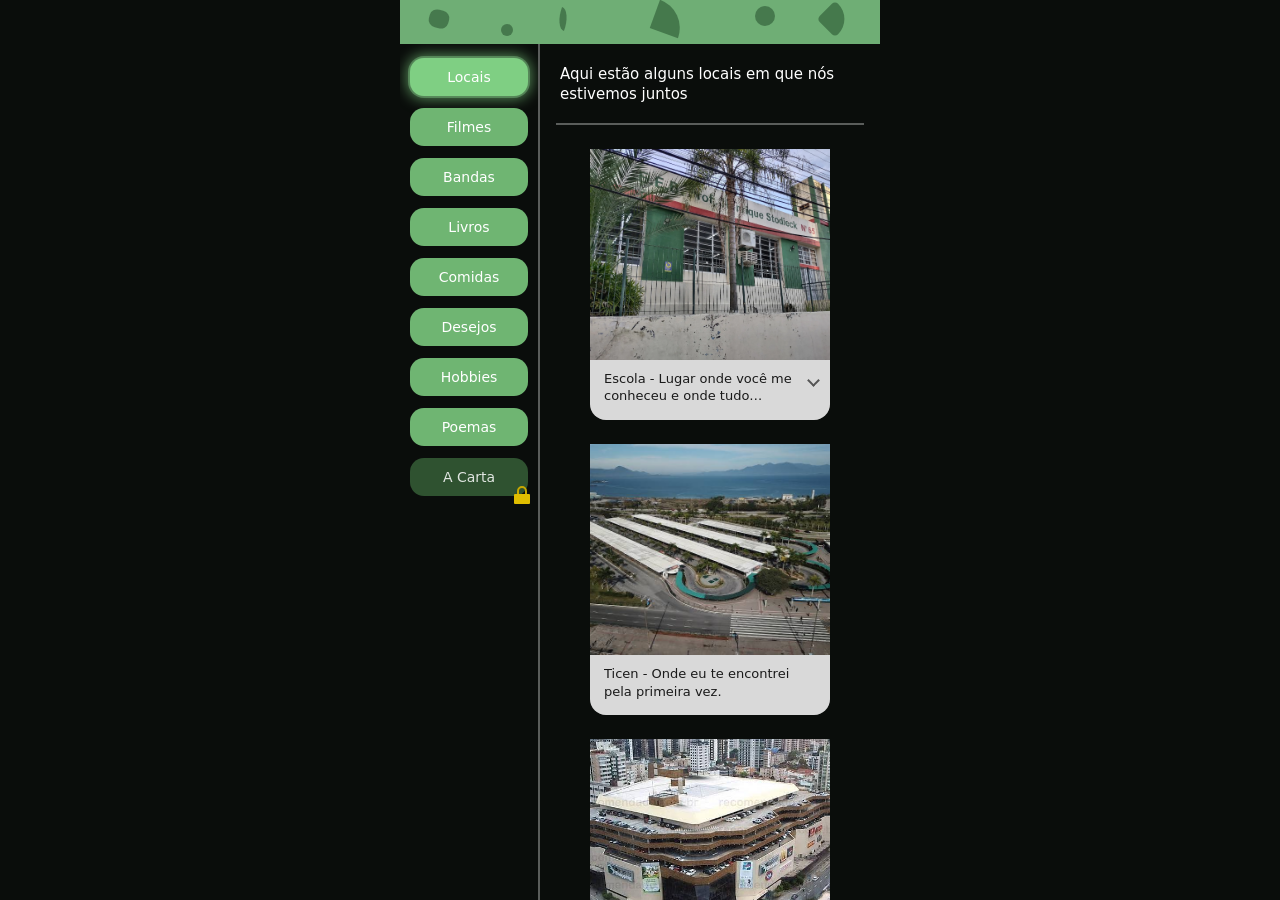
==== commit 23e7fdb1: "adicionando imagens" ====
--- a/index.html
+++ b/index.html
@@ -3,7 +3,7 @@
 <head>
 <meta charset="UTF-8">
 <meta name="viewport" content="width=device-width, initial-scale=1, viewport-fit=cover">
-<title>Para Lara</title>
+<title>Pequenas Descobertas Sobre Você</title>
 
 <style>
 :root{
@@ -382,7 +382,7 @@
 
         <article class="card">
           <div class="media">
-            <img src="" alt="">
+            <img src="images/escola.webp" alt="">
           </div>
 
           <div class="cap">
@@ -393,17 +393,17 @@
         </article>
 
         <article class="card">
-          <div class="media"><img src="" alt=""></div>
+          <div class="media"><img src="images/ticen.jfif" alt=""></div>
           <div class="cap"><p>Ticen - Onde eu te encontrei pela primeira vez.</p></div>
         </article>
 
         <article class="card">
-          <div class="media"><img src="" alt=""></div>
+          <div class="media"><img src="images/shopping.jfif" alt=""></div>
           <div class="cap"><p>Beiramar Shopping - Lugar onde minha privacidade foi invadida pelos seus amiguinhos e onde eu me apaixonei por você pela primeira vez.</p></div>
         </article>
 
         <article class="card">
-          <div class="media"><img src="" alt=""></div>
+          <div class="media"><img src="images/centro.jpg" alt=""></div>
           <div class="cap"><p>Centro - Onde a gente caminhou, encontrei um cara de cabelo rosa, comprei um besouro pra você, e você ficou puta comigo por não saber andar direito. :/</p></div>
         </article>
 
@@ -417,15 +417,15 @@
           <p>Aqui estão alguns filmes que eu sei que você gosta ou que pelo menos ja assistiu.</p>
         </header>
 
-        <article class="card"><div class="media"><img src="" alt=""></div><div class="cap"><p>Blade: O Caçador e Vampiros - Segundo você, o seu filme de conforto.</p></div></article>
-        <article class="card"><div class="media"><img src="" alt=""></div><div class="cap"><p>Laranja Mecânica - Você não falou muito sobre ele, mas pelo que você fala do livro eu imagino que gosta.</p></div></article>
-        <article class="card"><div class="media"><img src="" alt=""></div><div class="cap"><p>Van Helsing: O Caçador De Monstros - Ainda to te devendo ver esse filme...</p></div></article>
-        <article class="card"><div class="media"><img src="" alt=""></div><div class="cap"><p>Supernatural - Não é exatamente um filme, mas tu disse que ja assistiu muitas vezes. E ele me lembra você.</p></div></article>
-        <article class="card"><div class="media"><img src="" alt=""></div><div class="cap"><p>Crepúsculo - Não sei por que mulher gosta tanto desse filme. Ainda quero ver esse com você algum dia.</p></div></article>
-        <article class="card"><div class="media"><img src="" alt=""></div><div class="cap"><p>O Labirinto do Fauno - Você falou que gostava desse filme no primeiro dia que conversamos.</p></div></article>
-        <article class="card"><div class="media"><img src="" alt=""></div><div class="cap"><p>Hilda Furacão - Acho que você tem um pouco de fetiche em padre... se quiser eu posso ser o seu...</p></div></article>
-        <article class="card"><div class="media"><img src="" alt=""></div><div class="cap"><p>O Ataque do Tubarão de 3/5/6 Cabeças - Realmente não sei por que você gosta tanto desses filmes.</p></div></article>
-        <article class="card"><div class="media"><img src="" alt=""></div><div class="cap"><p>Mais uma porrada de filmes toscos de tubarão que eu não me importaria de passar a semana vendo com você.</p></div></article>
+        <article class="card"><div class="media"><img src="images/blade.webp" alt=""></div><div class="cap"><p>Blade: O Caçador e Vampiros - Segundo você, o seu filme de conforto.</p></div></article>
+        <article class="card"><div class="media"><img src="images/laranja.jfif" alt=""></div><div class="cap"><p>Laranja Mecânica - Você não falou muito sobre ele, mas pelo que você fala do livro eu imagino que gosta.</p></div></article>
+        <article class="card"><div class="media"><img src="images/van.jfif" alt=""></div><div class="cap"><p>Van Helsing: O Caçador De Monstros - Ainda to te devendo ver esse filme...</p></div></article>
+        <article class="card"><div class="media"><img src="images/supernatural.jfif" alt=""></div><div class="cap"><p>Supernatural - Não é exatamente um filme, mas tu disse que ja assistiu muitas vezes. E ele me lembra você.</p></div></article>
+        <article class="card"><div class="media"><img src="images/crepusculo.jfif" alt=""></div><div class="cap"><p>Crepúsculo - Não sei por que mulher gosta tanto desse filme. Ainda quero ver esse com você algum dia.</p></div></article>
+        <article class="card"><div class="media"><img src="images/labirinto.jfif" alt=""></div><div class="cap"><p>O Labirinto do Fauno - Você falou que gostava desse filme no primeiro dia que conversamos.</p></div></article>
+        <article class="card"><div class="media"><img src="images/hilda.jfif" alt=""></div><div class="cap"><p>Hilda Furacão - Acho que você tem um pouco de fetiche em padre... se quiser eu posso ser o seu...</p></div></article>
+        <article class="card"><div class="media"><img src="images/tubarao.jfif" alt=""></div><div class="cap"><p>O Ataque do Tubarão de 3/5/6 Cabeças - Realmente não sei por que você gosta tanto desses filmes.</p></div></article>
+        <article class="card"><div class="media"><img src="images/tubarao2.jfif" alt=""></div><div class="cap"><p>Mais uma porrada de filmes toscos de tubarão que eu não me importaria de passar a semana vendo com você.</p></div></article>
 
       </section>
 
@@ -437,11 +437,11 @@
           <p>Aqui estão algumas bandas que eu lembro que você gosta</p>
         </header>
 
-        <article class="card"><div class="media"><img src="" alt=""></div><div class="cap"><p>The Smiths - Sua banda favorita.</p></div></article>
-        <article class="card"><div class="media"><img src="" alt=""></div><div class="cap"><p>MF DOOM - Eu vi ela em algum sotries seu se não me engano.</p></div></article>
-        <article class="card"><div class="media"><img src="" alt=""></div><div class="cap"><p>Belchior - Também vi em algum stories seu.</p></div></article>
-        <article class="card"><div class="media"><img src="" alt=""></div><div class="cap"><p>Tyler, The Creator - você comentou que gosta dele na primeira vez que a gente conversou.</p></div></article>
-        <article class="card"><div class="media"><img src="" alt=""></div><div class="cap"><p>Trash Poll - também disse que gosta dele no dia em que pediu o meu instagram.</p></div></article>
+        <article class="card"><div class="media"><img src="images/smiths.jfif" alt=""></div><div class="cap"><p>The Smiths - Sua banda favorita.</p></div></article>
+        <article class="card"><div class="media"><img src="images/doom.jfif" alt=""></div><div class="cap"><p>MF DOOM - Eu vi ela em algum sotries seu se não me engano.</p></div></article>
+        <article class="card"><div class="media"><img src="images/balchior.jfif" alt=""></div><div class="cap"><p>Belchior - Também vi em algum stories seu.</p></div></article>
+        <article class="card"><div class="media"><img src="images/tyler.jfif" alt=""></div><div class="cap"><p>Tyler, The Creator - você comentou que gosta dele na primeira vez que a gente conversou.</p></div></article>
+        <article class="card"><div class="media"><img src="images/trash.jfif" alt=""></div><div class="cap"><p>Trash Poll - também disse que gosta dele no dia em que pediu o meu instagram.</p></div></article>
 
       </section>
 
@@ -454,7 +454,7 @@
         </header>
 
         <article class="card">
-          <div class="media"><img src="" alt=""></div>
+          <div class="media"><img src="images/labirinto2.jfif" alt=""></div>
           <div class="cap"><p>Labirinto Do Fauno - acho que foi a primeira coisa que me deu uma "boa impressão" sobre você.</p></div>
         </article>
 
@@ -468,14 +468,14 @@
           <p>Aqui estão algumas comidas que você disse que gosta, ou que eu imagino que goste... não daria para listar todas, eu passaria uma eternidade aqui.</p>
         </header>
 
-        <article class="card"><div class="media"><img src="" alt=""></div><div class="cap"><p>Sonho de Chocolate - Seu pai é padeiro? porque você é um sonho... kkkkkkk, que vergonha de estar escrevendo isso.</p></div></article>
-        <article class="card"><div class="media"><img src="" alt=""></div><div class="cap"><p>Frango - Come isso todo dia, Não sei como não enjoa.</p></div></article>
-        <article class="card"><div class="media"><img src="" alt=""></div><div class="cap"><p>Caldo de Batata - Não sei, lembro que você comentou que estava comendo um dia desses.</p></div></article>
-        <article class="card"><div class="media"><img src="" alt=""></div><div class="cap"><p>Guacamole - Você fez depois do seu pai depositar dinheiro, e você ir comprar os ingredientes com a sua mãe.</p></div></article>
-        <article class="card"><div class="media"><img src="" alt=""></div><div class="cap"><p>Bala Azeda - A primeira coisa que eu te dei.</p></div></article>
-        <article class="card"><div class="media"><img src="" alt=""></div><div class="cap"><p>Limão com Pimenta e Sal - Coisa de alcoólatra...</p></div></article>
-        <article class="card"><div class="media"><img src="" alt=""></div><div class="cap"><p>Bolo - Acho que aquele bolo que você me deu foi um dos melhores bolos que eu ja comi. muito obrigado, meu amor!</p></div></article>
-        <article class="card"><div class="media"><img src="" alt=""></div><div class="cap"><p>Queijo - Minha mineirinha...</p></div></article>
+        <article class="card"><div class="media"><img src="images/sonho.jfif" alt=""></div><div class="cap"><p>Sonho de Chocolate - Seu pai é padeiro? porque você é um sonho... kkkkkkk, que vergonha de estar escrevendo isso.</p></div></article>
+        <article class="card"><div class="media"><img src="images/galinha.jfif" alt=""></div><div class="cap"><p>Frango - Come isso todo dia, Não sei como não enjoa.</p></div></article>
+        <article class="card"><div class="media"><img src="images/kfc.png" alt=""></div><div class="cap"><p>Caldo de Batata - Não sei, lembro que você comentou que estava comendo um dia desses.</p></div></article>
+        <article class="card"><div class="media"><img src="images/guaca.jfif" alt=""></div><div class="cap"><p>Guacamole - Você fez depois do seu pai depositar dinheiro, e você ir comprar os ingredientes com a sua mãe.</p></div></article>
+        <article class="card"><div class="media"><img src="images/fini.jfif" alt=""></div><div class="cap"><p>Bala Azeda - A primeira coisa que eu te dei.</p></div></article>
+        <article class="card"><div class="media"><img src="images/limao.jfif" alt=""></div><div class="cap"><p>Limão com Pimenta e Sal - Coisa de alcoólatra...</p></div></article>
+        <article class="card"><div class="media"><img src="images/bolo.jfif" alt=""></div><div class="cap"><p>Bolo - Acho que aquele bolo que você me deu foi um dos melhores bolos que eu ja comi. muito obrigado, meu amor!</p></div></article>
+        <article class="card"><div class="media"><img src="images/queijo.jfif" alt=""></div><div class="cap"><p>Queijo - Minha mineirinha...</p></div></article>
         <article class="card"><div class="media"><img src="" alt=""></div><div class="cap"><p>Eu - ...</p></div></article>
 
       </section>
@@ -488,10 +488,10 @@
           <p>Aqui estão alguns desejos seus que eu quero te ver realizar.</p>
         </header>
 
-        <article class="card"><div class="media"><img src="" alt=""></div><div class="cap"><p>Ler "laranja Mecanica" - Deve ter falado disso umas 20 vezes já. compra isso na internet logo.</p></div></article>
-        <article class="card"><div class="media"><img src="" alt=""></div><div class="cap"><p>Ir pra Itália - Quero te levar pra lá algum dia para a gente ver o cadaver da sua bisavó...</p></div></article>
-        <article class="card"><div class="media"><img src="" alt=""></div><div class="cap"><p>Ter uma Máquina de Costura - Mesmo que você tenha dito que é complicado demais de mexer.</p></div></article>
-        <article class="card"><div class="media"><img src="" alt=""></div><div class="cap"><p>Comer Sushi - Quero te levar pra comer algum dia, se sua mãe não estiver querendo me espancar.</p></div></article>
+        <article class="card"><div class="media"><img src="images/laranja2.jfif" alt=""></div><div class="cap"><p>Ler "laranja Mecanica" - Deve ter falado disso umas 20 vezes já. compra isso na internet logo.</p></div></article>
+        <article class="card"><div class="media"><img src="images/italia.jfif" alt=""></div><div class="cap"><p>Ir pra Itália - Quero te levar pra lá algum dia para a gente ver o cadaver da sua bisavó...</p></div></article>
+        <article class="card"><div class="media"><img src="images/maquina.jfif" alt=""></div><div class="cap"><p>Ter uma Máquina de Costura - Mesmo que você tenha dito que é complicado demais de mexer.</p></div></article>
+        <article class="card"><div class="media"><img src="images/sushi.jfif" alt=""></div><div class="cap"><p>Comer Sushi - Quero te levar pra comer algum dia, se sua mãe não estiver querendo me espancar.</p></div></article>
 
       </section>
 
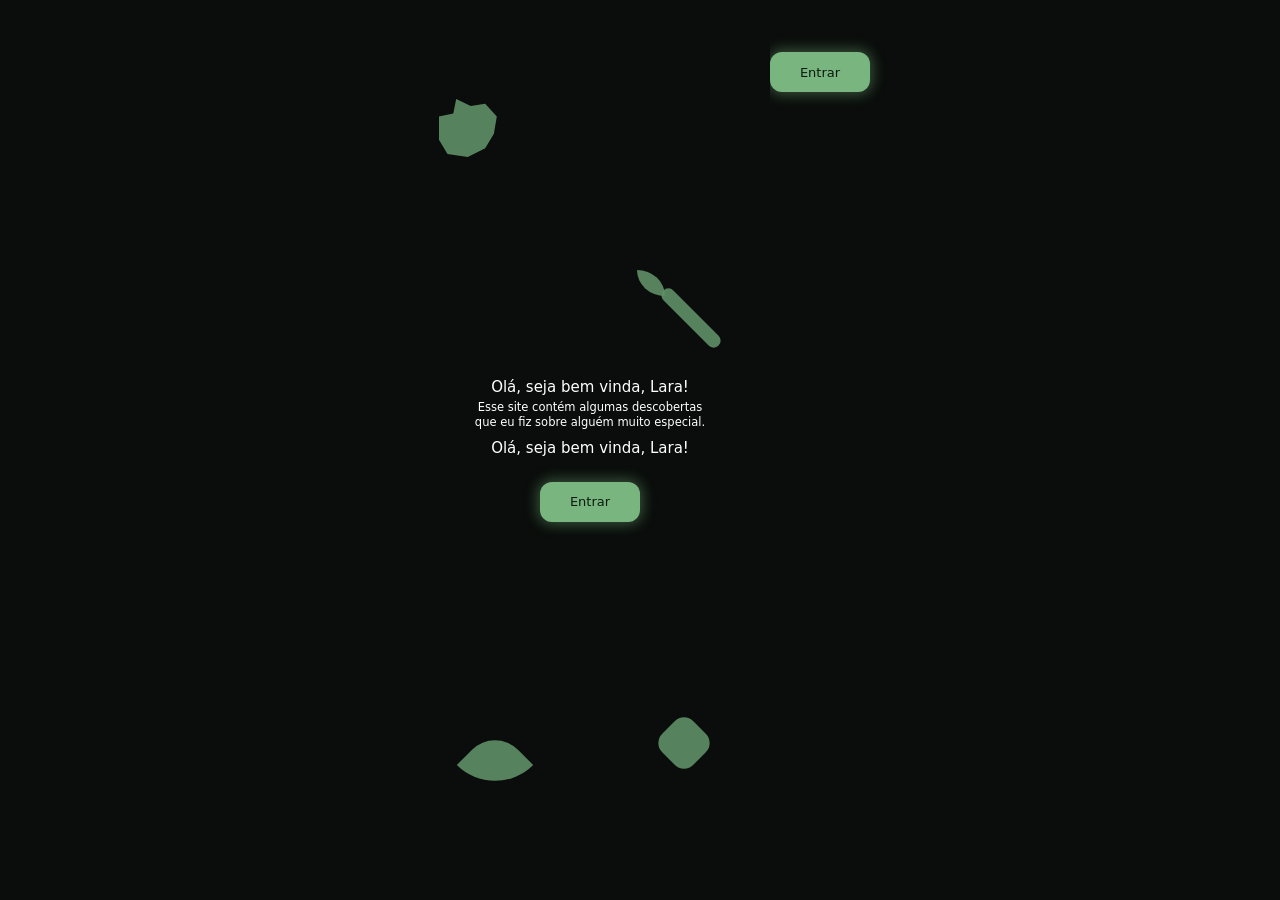
==== commit 848ebec4: "alterando uns bgl" ====
--- a/index.html
+++ b/index.html
@@ -1,763 +1,358 @@
 <!DOCTYPE html>
 <html lang="pt-BR">
+
 <head>
-<meta charset="UTF-8">
-<meta name="viewport" content="width=device-width, initial-scale=1, viewport-fit=cover">
-<title>Pequenas Descobertas Sobre Você</title>
+
+  <meta charset="UTF-8">
+
+  <meta
+    name="viewport"
+    content="width=device-width, initial-scale=1, viewport-fit=cover"
+  >
+
+  <title>Pequenas Descobertas Sobre Você</title>
+
+</head>
+
+<body>
+
+<script src="script.js" defer></script>
+
+
+<main class="screen">
+
+  <div class="shape s1"></div>
+  <div class="shape s2"></div>
+  <div class="shape s3"></div>
+  <div class="shape s4"></div>
+  <div class="shape s5"></div>
+
+
+  <section class="content" id="content">
+
+    <h1>
+      Olá, seja bem vinda, Lara!
+    </h1>
+
+    <section class="content" id="content">
+      <h1>Olá, seja bem vinda, Lara!</h1>
+      <p>
+        Esse site contém algumas descobertas que eu fiz sobre alguém muito especial.
+      </p>
+      <button class="btn" id="enter" type="button">Entrar</button>
+    </section>
+  </main>
+
+    <button
+      class="btn"
+      id="enter"
+      type="button"
+    >
+      Entrar
+    </button>
+
+  </section>
+
+</main>
+
 
 <style>
-:root{
-  --bg:#0a0d0b;
-  --fg:#fff;
-  --bar:#6fae75;
-  --shape:#3f7046;
-  --tab:#6fb572;
-  --tab-on:#7fcf83;
-  --tab-lock:#2f5230;
-  --card:#2a2a2a;
-  --cap:#d9d9d9;
-  --line:#5a5d5b;
-  --next:#2b2f2c;
-}
-
-*{
-  box-sizing:border-box;
-  margin:0;
-  -webkit-tap-highlight-color:transparent
-}
-
-html,body{
-  height:100%;
-  background:var(--bg);
-  color:var(--fg);
-  font-family:system-ui,-apple-system,"Segoe UI",Roboto,sans-serif
-}
-
-.app{
-  display:flex;
-  flex-direction:column;
-  height:100dvh;
-  max-width:480px;
-  margin:0 auto;
-  padding-top:env(safe-area-inset-top,0)
-}
-
-/* Barra superior */
-.bar{
-  position:relative;
-  flex:0 0 44px;
-  background:var(--bar);
-  overflow:hidden
-}
-
-.bar i{
-  position:absolute;
-  background:var(--shape);
-  opacity:.85
-}
-
-.bar i:nth-child(1){
-  left:6%;
-  top:10px;
-  width:20px;
-  height:18px;
-  border-radius:40%;
-  transform:rotate(15deg)
-}
-
-.bar i:nth-child(2){
-  left:21%;
-  top:24px;
-  width:12px;
-  height:12px;
-  border-radius:50%
-}
-
-.bar i:nth-child(3){
-  left:33%;
-  top:8px;
-  width:10px;
-  height:22px;
-  border-radius:0 100% 0 100%;
-  transform:rotate(20deg)
-}
-
-.bar i:nth-child(4){
-  left:53%;
-  top:4px;
-  width:30px;
-  height:30px;
-  border-radius:0 100% 0 0;
-  transform:rotate(20deg)
-}
-
-.bar i:nth-child(5){
-  left:74%;
-  top:6px;
-  width:20px;
-  height:20px;
-  border-radius:50%
-}
-
-.bar i:nth-child(6){
-  left:88%;
-  top:6px;
-  width:26px;
-  height:26px;
-  border-radius:20% 100% 20% 20%;
-  transform:rotate(45deg)
-}
-
-.body{
-  flex:1;
-  display:flex;
-  min-height:0
-}
-
-/* Menu lateral */
-.side{
-  flex:0 0 clamp(104px,31%,140px);
-  display:flex;
-  flex-direction:column;
-  gap:12px;
-  padding:14px 10px 24px;
-  border-right:2px solid var(--line);
-  overflow-y:auto
-}
-
-.tab{
-  position:relative;
-  flex:0 0 auto;
-  height:38px;
-  border:0;
-  border-radius:14px;
-  background:var(--tab);
-  color:#fff;
-  font:inherit;
-  font-size:14px;
-  cursor:pointer;
-  transition:background .25s,box-shadow .25s
-}
-
-.tab.on{
-  background:var(--tab-on);
+
+:root {
+
+  --bg: #0a0d0b;
+  --fg: #ffffff;
+
+  --green: #5f8f66;
+  --green-2: #78b57f;
+
+  --btn-text: #0d1a10;
+
+}
+
+
+* {
+
+  box-sizing: border-box;
+  margin: 0;
+
+  -webkit-tap-highlight-color: transparent;
+
+}
+
+
+html,
+body {
+
+  height: 100%;
+
+  background: var(--bg);
+  color: var(--fg);
+
+  font-family:
+    system-ui,
+    -apple-system,
+    "Segoe UI",
+    Roboto,
+    sans-serif;
+
+}
+
+
+body {
+
+  display: flex;
+  justify-content: center;
+
+}
+
+
+/* Tela */
+
+.screen {
+
+  position: relative;
+
+  width: 100%;
+  max-width: 360px;
+
+  min-height: 100%;
+
+  overflow: hidden;
+
+  background: var(--bg);
+
+}
+
+
+/* Formas decorativas */
+
+.shape {
+
+  position: absolute;
+
+  background: var(--green);
+
+  opacity: 0.9;
+
+  animation:
+    float 7s ease-in-out infinite;
+
+}
+
+
+.s1 {
+
+  top: 11%;
+  left: 8%;
+
+  width: 58px;
+  height: 58px;
+
+  clip-path:
+    polygon(
+      0 30%,
+      25% 25%,
+      30% 0,
+      55% 12%,
+      80% 8%,
+      100% 30%,
+      95% 60%,
+      80% 85%,
+      50% 100%,
+      15% 95%,
+      0 70%
+    );
+
+}
+
+
+.s2 {
+
+  top: 30%;
+  left: 63%;
+
+  width: 28px;
+  height: 26px;
+
+  border-radius:
+    0 100% 0 100%;
+
+  animation-delay: -2s;
+
+}
+
+
+.s3 {
+
+  top: 31%;
+  left: 76%;
+
+  width: 14px;
+  height: 78px;
+
+  border-radius: 50px;
+
+  transform: rotate(-45deg);
+
+  animation: none;
+
+}
+
+
+.s4 {
+
+  bottom: 12%;
+  left: 16%;
+
+  width: 54px;
+  height: 54px;
+
+  border-radius:
+    100% 0 60% 0;
+
+  transform: rotate(-135deg);
+
+  animation-delay: -4s;
+
+}
+
+
+.s5 {
+
+  bottom: 15%;
+  left: 70%;
+
+  width: 44px;
+  height: 44px;
+
+  border-radius: 30%;
+
+  transform: rotate(45deg);
+
+  animation-delay: -1s;
+
+}
+
+
+@keyframes float {
+
+  50% {
+    translate: 0 -8px;
+  }
+
+}
+
+
+/* Conteúdo central */
+
+.content {
+
+  position: absolute;
+
+  inset: 0;
+
+  display: flex;
+
+  flex-direction: column;
+
+  align-items: center;
+
+  justify-content: center;
+
+  text-align: center;
+
+  padding: 0 40px;
+  transition: opacity 0.45s ease, transform 0.45s ease;
+}
+
+
+.content.fade {
+
+  opacity: 0;
+
+  transform: translateY(-8px);
+
+}
+
+
+h1 {
+
+  font-size: 15px;
+
+  font-weight: 500;
+
+  margin-bottom: 4px;
+
+}
+
+
+p {
+
+  font-size: 11.5px;
+
+  line-height: 1.3;
+
+  max-width: 240px;
+
+}
+
+
+/* Botão */
+
+.btn {
+
+  margin-top: 52px;
+
+  width: 100px;
+  height: 40px;
+
+  border: 0;
+
+  border-radius: 12px;
+
+  background: var(--green-2);
+
+  color: var(--btn-text);
+
+  font-family: inherit;
+
+  font-size: 13px;
+
+  font-weight: 500;
+
   box-shadow:
-    0 0 0 2px rgba(143,224,148,.35),
-    0 0 14px 3px rgba(127,207,131,.65)
-}
-
-.tab.carta.locked{
-  background:var(--tab-lock);
-  color:rgba(255,255,255,.85)
-}
-
-.tab.carta:not(.locked):not(.on){
-  box-shadow:0 0 12px 3px rgba(127,207,131,.5);
-  animation:pulse 2.4s ease-in-out infinite
-}
-
-.tab .lock{
-  position:absolute;
-  right:-3px;
-  bottom:-9px;
-  width:18px;
-  height:20px
-}
-
-.tab.carta:not(.locked) .lock{
-  display:none
-}
-
-.tab.shake{
-  animation:shake .35s
-}
-
-@keyframes pulse{
-  50%{
-    box-shadow:0 0 20px 6px rgba(127,207,131,.7)
-  }
-}
-
-@keyframes shake{
-  25%{transform:translateX(-4px)}
-  75%{transform:translateX(4px)}
-}
-
-/* Conteúdo */
-.main{
-  flex:1;
-  min-width:0;
-  overflow-y:auto;
-  -webkit-overflow-scrolling:touch;
-  padding:20px 16px 8px
-}
-
-.panel[hidden]{
-  display:none
-}
-
-.intro{
-  padding:0 4px 18px;
-  border-bottom:2px solid var(--line);
-  margin-bottom:24px
-}
-
-.intro p{
-  font-size:15px;
-  line-height:1.35
-}
-
-/* Cards imagem + legenda */
-.card{
-  width:100%;
-  max-width:240px;
-  margin:0 auto 24px;
-  border-radius:0 0 16px 16px;
-  overflow:hidden;
-  background:var(--card)
-}
-
-.media{
-  aspect-ratio:210/185;
-  background:var(--card)
-}
-
-.media img{
-  display:block;
-  width:100%;
-  height:100%;
-  object-fit:cover
-}
-
-.media img[src=""],
-.media img:not([src]){
-  display:none
-}
-
-.cap{
-  position:relative;
-  min-height:60px;
-  padding:10px 28px 10px 14px;
-  background:var(--cap);
-  color:#1a1a1a;
-  font-size:13px;
-  line-height:1.35
-}
-
-.cap p{
-  display:-webkit-box;
-  -webkit-line-clamp:2;
-  -webkit-box-orient:vertical;
-  overflow:hidden
-}
-
-.cap.long{
-  cursor:pointer
-}
-
-.cap.long::after{
-  content:"";
-  position:absolute;
-  right:12px;
-  top:16px;
-  width:7px;
-  height:7px;
-  border:solid #555;
-  border-width:0 2px 2px 0;
-  transform:rotate(45deg);
-  transition:transform .2s
-}
-
-.cap.open p{
-  display:block;
-  -webkit-line-clamp:unset;
-  overflow:visible
-}
-
-.cap.open::after{
-  transform:rotate(-135deg)
-}
-
-.letter{
-  padding:6px 4px 30px;
-  font-size:14px;
-  line-height:1.6
-}
-
-/* Seta próxima aba */
-.next{
-  display:grid;
-  place-items:center;
-  width:44px;
-  height:44px;
-  margin:34px auto 28px;
-  border:0;
-  border-radius:50%;
-  background:var(--next);
-  cursor:pointer
-}
-
-.next svg{
-  width:20px;
-  height:20px;
-  fill:none;
-  stroke:#aeb5b0;
-  stroke-width:2.5;
-  stroke-linecap:round;
-  stroke-linejoin:round
-}
-
-.next:active{
-  transform:scale(.92)
-}
+    0 0 14px 2px
+    rgba(120, 181, 127, 0.45);
+
+  cursor: pointer;
+
+  transition:
+    transform 0.15s,
+    box-shadow 0.15s;
+
+}
+
+.btn:hover {
+  box-shadow: 0 0 20px 4px rgba(120, 181, 127, 0.55);
+}
+
+.btn:active {
+  transform: scale(0.95);
+
+  box-shadow:
+    0 0 20px 4px
+    rgba(120, 181, 127, 0.55);
+}
+  transform: scale(0.95);
+
+  box-shadow:
+    0 0 22px 4px
+    rgba(120, 181, 127, 0.6);
+
+}
+
 </style>
-</head>
-
-<body>
-
-<div class="app">
-
-  <div class="bar">
-    <i></i>
-    <i></i>
-    <i></i>
-    <i></i>
-    <i></i>
-    <i></i>
-  </div>
-
-  <div class="body">
-
-    <nav class="side">
-
-      <button class="tab" data-id="locais">Locais</button>
-
-      <button class="tab" data-id="filmes">Filmes</button>
-
-      <button class="tab" data-id="bandas">Bandas</button>
-
-      <button class="tab" data-id="livros">Livros</button>
-
-      <button class="tab" data-id="comidas">Comidas</button>
-
-      <button class="tab" data-id="desejos">Desejos</button>
-
-      <button class="tab" data-id="hobbies">Hobbies</button>
-
-      <button class="tab" data-id="poemas">Poemas</button>
-
-      <button class="tab carta locked" data-id="carta">
-        A Carta
-
-        <svg class="lock" viewBox="0 0 18 20">
-          <path
-            d="M5 9V6a4 4 0 0 1 8 0v3"
-            fill="none"
-            stroke="#c9a800"
-            stroke-width="2"
-          />
-
-          <rect
-            x="1"
-            y="9"
-            width="16"
-            height="10"
-            rx="1"
-            fill="#e0bd00"
-          />
-        </svg>
-
-      </button>
-
-    </nav>
-
-    <main class="main" id="main">
-
-      <!-- LOCAIS -->
-      <section class="panel" id="locais" hidden>
-
-        <header class="intro">
-          <p>Aqui estão alguns locais em que nós estivemos juntos</p>
-        </header>
-
-        <article class="card">
-          <div class="media">
-            <img src="images/escola.webp" alt="">
-          </div>
-
-          <div class="cap">
-            <p>
-              Escola - Lugar onde você me conheceu e onde tudo começou.
-            </p>
-          </div>
-        </article>
-
-        <article class="card">
-          <div class="media"><img src="images/ticen.jfif" alt=""></div>
-          <div class="cap"><p>Ticen - Onde eu te encontrei pela primeira vez.</p></div>
-        </article>
-
-        <article class="card">
-          <div class="media"><img src="images/shopping.jfif" alt=""></div>
-          <div class="cap"><p>Beiramar Shopping - Lugar onde minha privacidade foi invadida pelos seus amiguinhos e onde eu me apaixonei por você pela primeira vez.</p></div>
-        </article>
-
-        <article class="card">
-          <div class="media"><img src="images/centro.jpg" alt=""></div>
-          <div class="cap"><p>Centro - Onde a gente caminhou, encontrei um cara de cabelo rosa, comprei um besouro pra você, e você ficou puta comigo por não saber andar direito. :/</p></div>
-        </article>
-
-      </section>
-
-
-      <!-- FILMES -->
-      <section class="panel" id="filmes" hidden>
-
-        <header class="intro">
-          <p>Aqui estão alguns filmes que eu sei que você gosta ou que pelo menos ja assistiu.</p>
-        </header>
-
-        <article class="card"><div class="media"><img src="images/blade.webp" alt=""></div><div class="cap"><p>Blade: O Caçador e Vampiros - Segundo você, o seu filme de conforto.</p></div></article>
-        <article class="card"><div class="media"><img src="images/laranja.jfif" alt=""></div><div class="cap"><p>Laranja Mecânica - Você não falou muito sobre ele, mas pelo que você fala do livro eu imagino que gosta.</p></div></article>
-        <article class="card"><div class="media"><img src="images/van.jfif" alt=""></div><div class="cap"><p>Van Helsing: O Caçador De Monstros - Ainda to te devendo ver esse filme...</p></div></article>
-        <article class="card"><div class="media"><img src="images/supernatural.jfif" alt=""></div><div class="cap"><p>Supernatural - Não é exatamente um filme, mas tu disse que ja assistiu muitas vezes. E ele me lembra você.</p></div></article>
-        <article class="card"><div class="media"><img src="images/crepusculo.jfif" alt=""></div><div class="cap"><p>Crepúsculo - Não sei por que mulher gosta tanto desse filme. Ainda quero ver esse com você algum dia.</p></div></article>
-        <article class="card"><div class="media"><img src="images/labirinto.jfif" alt=""></div><div class="cap"><p>O Labirinto do Fauno - Você falou que gostava desse filme no primeiro dia que conversamos.</p></div></article>
-        <article class="card"><div class="media"><img src="images/hilda.jfif" alt=""></div><div class="cap"><p>Hilda Furacão - Acho que você tem um pouco de fetiche em padre... se quiser eu posso ser o seu...</p></div></article>
-        <article class="card"><div class="media"><img src="images/tubarao.jfif" alt=""></div><div class="cap"><p>O Ataque do Tubarão de 3/5/6 Cabeças - Realmente não sei por que você gosta tanto desses filmes.</p></div></article>
-        <article class="card"><div class="media"><img src="images/tubarao2.jfif" alt=""></div><div class="cap"><p>Mais uma porrada de filmes toscos de tubarão que eu não me importaria de passar a semana vendo com você.</p></div></article>
-
-      </section>
-
-
-      <!-- BANDAS -->
-      <section class="panel" id="bandas" hidden>
-
-        <header class="intro">
-          <p>Aqui estão algumas bandas que eu lembro que você gosta</p>
-        </header>
-
-        <article class="card"><div class="media"><img src="images/smiths.jfif" alt=""></div><div class="cap"><p>The Smiths - Sua banda favorita.</p></div></article>
-        <article class="card"><div class="media"><img src="images/doom.jfif" alt=""></div><div class="cap"><p>MF DOOM - Eu vi ela em algum sotries seu se não me engano.</p></div></article>
-        <article class="card"><div class="media"><img src="images/balchior.jfif" alt=""></div><div class="cap"><p>Belchior - Também vi em algum stories seu.</p></div></article>
-        <article class="card"><div class="media"><img src="images/tyler.jfif" alt=""></div><div class="cap"><p>Tyler, The Creator - você comentou que gosta dele na primeira vez que a gente conversou.</p></div></article>
-        <article class="card"><div class="media"><img src="images/trash.jfif" alt=""></div><div class="cap"><p>Trash Poll - também disse que gosta dele no dia em que pediu o meu instagram.</p></div></article>
-
-      </section>
-
-
-      <!-- LIVROS -->
-      <section class="panel" id="livros" hidden>
-
-        <header class="intro">
-          <p>Só tem um Livro aqui por que é o unico que você comentou sobre, mesmo tendo falado que gosta de ler.</p>
-        </header>
-
-        <article class="card">
-          <div class="media"><img src="images/labirinto2.jfif" alt=""></div>
-          <div class="cap"><p>Labirinto Do Fauno - acho que foi a primeira coisa que me deu uma "boa impressão" sobre você.</p></div>
-        </article>
-
-      </section>
-
-
-      <!-- COMIDAS -->
-      <section class="panel" id="comidas" hidden>
-
-        <header class="intro">
-          <p>Aqui estão algumas comidas que você disse que gosta, ou que eu imagino que goste... não daria para listar todas, eu passaria uma eternidade aqui.</p>
-        </header>
-
-        <article class="card"><div class="media"><img src="images/sonho.jfif" alt=""></div><div class="cap"><p>Sonho de Chocolate - Seu pai é padeiro? porque você é um sonho... kkkkkkk, que vergonha de estar escrevendo isso.</p></div></article>
-        <article class="card"><div class="media"><img src="images/galinha.jfif" alt=""></div><div class="cap"><p>Frango - Come isso todo dia, Não sei como não enjoa.</p></div></article>
-        <article class="card"><div class="media"><img src="images/kfc.png" alt=""></div><div class="cap"><p>Caldo de Batata - Não sei, lembro que você comentou que estava comendo um dia desses.</p></div></article>
-        <article class="card"><div class="media"><img src="images/guaca.jfif" alt=""></div><div class="cap"><p>Guacamole - Você fez depois do seu pai depositar dinheiro, e você ir comprar os ingredientes com a sua mãe.</p></div></article>
-        <article class="card"><div class="media"><img src="images/fini.jfif" alt=""></div><div class="cap"><p>Bala Azeda - A primeira coisa que eu te dei.</p></div></article>
-        <article class="card"><div class="media"><img src="images/limao.jfif" alt=""></div><div class="cap"><p>Limão com Pimenta e Sal - Coisa de alcoólatra...</p></div></article>
-        <article class="card"><div class="media"><img src="images/bolo.jfif" alt=""></div><div class="cap"><p>Bolo - Acho que aquele bolo que você me deu foi um dos melhores bolos que eu ja comi. muito obrigado, meu amor!</p></div></article>
-        <article class="card"><div class="media"><img src="images/queijo.jfif" alt=""></div><div class="cap"><p>Queijo - Minha mineirinha...</p></div></article>
-        <article class="card"><div class="media"><img src="" alt=""></div><div class="cap"><p>Eu - ...</p></div></article>
-
-      </section>
-
-
-      <!-- DESEJOS -->
-      <section class="panel" id="desejos" hidden>
-
-        <header class="intro">
-          <p>Aqui estão alguns desejos seus que eu quero te ver realizar.</p>
-        </header>
-
-        <article class="card"><div class="media"><img src="images/laranja2.jfif" alt=""></div><div class="cap"><p>Ler "laranja Mecanica" - Deve ter falado disso umas 20 vezes já. compra isso na internet logo.</p></div></article>
-        <article class="card"><div class="media"><img src="images/italia.jfif" alt=""></div><div class="cap"><p>Ir pra Itália - Quero te levar pra lá algum dia para a gente ver o cadaver da sua bisavó...</p></div></article>
-        <article class="card"><div class="media"><img src="images/maquina.jfif" alt=""></div><div class="cap"><p>Ter uma Máquina de Costura - Mesmo que você tenha dito que é complicado demais de mexer.</p></div></article>
-        <article class="card"><div class="media"><img src="images/sushi.jfif" alt=""></div><div class="cap"><p>Comer Sushi - Quero te levar pra comer algum dia, se sua mãe não estiver querendo me espancar.</p></div></article>
-
-      </section>
-
-
-      <!-- HOBBIES -->
-      <section class="panel" id="hobbies" hidden>
-
-        <header class="intro">
-          <p>Aqui estão alguns dos seus hobbies que eu quero fazer com você.</p>
-        </header>
-
-        <article class="card"><div class="media"><img src="" alt=""></div><div class="cap"><p>Costurar - Adoro as roupas que você faz. Ainda me lembro do dia que você disse que ia me ensinar a costurar e eu te ensinar a programar...</p></div></article>
-        <article class="card"><div class="media"><img src="" alt=""></div><div class="cap"><p>Desenhar - queria saber desenhar tão bem quanto você. Gosto muito de ver seus desenhos, principalmente os sobre nós</p></div></article>
-        <article class="card"><div class="media"><img src="" alt=""></div><div class="cap"><p>Escrever Poemas - Acho muito legal que você goste desse tipo de coisa. acho seus poemas muito bonitos, e espero um dia poder ser a inspiração de um deles...</p></div></article>
-        <article class="card"><div class="media"><img src="" alt=""></div><div class="cap"><p>Assistir Novela - Minha anciã...</p></div></article>
-        <article class="card"><div class="media"><img src="" alt=""></div><div class="cap"><p>Assistir Tv - Ta ficando repetitivo, mas eu quero muito assistir a menos de 10cm de você algum dia</p></div></article>
-        <article class="card"><div class="media"><img src="" alt=""></div><div class="cap"><p>Comer - Não preciso nem falar nada né</p></div></article>
-
-      </section>
-
-
-      <!-- POEMAS -->
-      <section class="panel" id="poemas" hidden>
-
-        <header class="intro">
-          <p>Aqui estão alguns de seus lindos poemas</p>
-        </header>
-
-        <article class="card"><div class="media"><img src="" alt=""></div><div class="cap"><p>Hipocrisia, ambiguidade, ou loucura? E difícil sempre entender uma outra pessoa na qual não é você, exatamente por que suas mentes são diferentes como um todo, apenas encontrando concordância em coisas básicas, ou nem isso. Mais...e quando você mesmo que tente conhecer, e a pessoa tente explicar, você não entende ela, ela fala coisas, e depois outras, e age de forma...que te deixa confusa sobre o que ela quer, um olhar, mãos entrelaçadas, mais a constância da pessoa ao dizer que "eu quero te ver bem" ou "estou feliz ao te ver". Eu não entendo, pois depois disso, a pessoa some, e fica o silêncio, mais não o desconfortável, mais o ansioso por respostas coerentes. Enfim hipocrisia, ambiguidade, ou loucura?</p></div></article>
-        <article class="card"><div class="media"><img src="" alt=""></div><div class="cap"><p>Incrível como seres humanos tem tantas faces, como um espelho quebrado em vários estilhaços, você nunca saberá quando ele é realmente "ele", pois ele pode finjir- se ser outro reflexo na ausência do olhar do outro, mais ele não consegue fingir seu reflexo de si próprio. E é ainda mais incrível quando o ser é seu reflexo são tão rachados que ele mesmo em uma tentativa fútil de fugir de si próprio se mostra em todos os ângulos de seu reflexo, e ainda culpa os olhares que o viram de "julgadores radicais " sendo que não estão julgando seu reflexo, e sim o vendo de verdade. E sabemos que isso não é sobre espelhos.</p></div></article>
-
-      </section>
-
-
-      <!-- CARTA -->
-      <section class="panel" id="carta" hidden>
-
-        <header class="intro">
-          <p>Primeiro, eu gostaria de falar que podem ter faltado muitas coisas aí, mas eu queria fazer isso apenas com coisas que vieram da minha mente, não queria pegar nada nas nossas conversas. Então se estiver faltando alguma coisa importante, me desculpa.
-            Dito isso, a carta:
-          </p>
-        </header>
-
-        <div class="letter">
-          
-        </div>
-
-      </section>
-
-    </main>
-
-  </div>
-
-</div>
-
-
-<script>
-const ORDER = [
-  'locais',
-  'filmes',
-  'bandas',
-  'livros',
-  'comidas',
-  'desejos',
-  'hobbies',
-  'poemas',
-  'carta'
-];
-
-const REQUIRED = ORDER.slice(0, 8);
-
-const tabs = document.querySelectorAll('.tab');
-const panels = document.querySelectorAll('.panel');
-const main = document.getElementById('main');
-const cartaTab = document.querySelector('.tab.carta');
-
-
-/*
-  IMPORTANTE:
-
-  As abas visitadas NÃO são salvas no localStorage.
-
-  A cada vez que a página é aberta/recarregada,
-  "visited" começa vazio novamente.
-*/
-const visited = new Set();
-
-
-function isUnlocked(){
-  return REQUIRED.every(id => visited.has(id));
-}
-
-
-function updateLock(){
-
-  cartaTab.classList.toggle(
-    'locked',
-    !isUnlocked()
-  );
-
-}
-
-
-function openTab(id){
-
-  // Impede abrir A Carta antes de visitar todas as abas
-  if(id === 'carta' && !isUnlocked()){
-
-    cartaTab.classList.remove('shake');
-
-    void cartaTab.offsetWidth;
-
-    cartaTab.classList.add('shake');
-
-    return;
-  }
-
-
-  // Ativa a aba selecionada
-  tabs.forEach(tab => {
-
-    tab.classList.toggle(
-      'on',
-      tab.dataset.id === id
-    );
-
-  });
-
-
-  // Mostra somente o painel selecionado
-  panels.forEach(panel => {
-
-    panel.hidden = panel.id !== id;
-
-  });
-
-
-  // Volta o conteúdo para o topo
-  main.scrollTop = 0;
-
-
-  // Registra a aba como visitada
-  // SOMENTE durante esta sessão.
-  // Não vai para localStorage.
-  if(id !== 'carta'){
-    visited.add(id);
-  }
-
-
-  // Atualiza o cadeado
-  updateLock();
-
-
-  // Detecta legendas grandes
-  document
-    .querySelectorAll('#' + id + ' .cap')
-    .forEach(cap => {
-
-      const p = cap.firstElementChild;
-
-      if(
-        !cap.classList.contains('open') &&
-        p.scrollHeight > p.clientHeight + 1
-      ){
-
-        cap.classList.add('long');
-
-      }
-
-    });
-
-}
-
-
-// Cria a seta de próxima aba
-const arrow = `
-<button
-  class="next"
-  aria-label="Próxima aba"
->
-  <svg viewBox="0 0 24 24">
-    <path d="M9 6l6 6-6 6"/>
-  </svg>
-</button>
-`;
-
-
-panels.forEach(panel => {
-
-  if(panel.id !== 'carta'){
-    panel.insertAdjacentHTML(
-      'beforeend',
-      arrow
-    );
-  }
-
-});
-
-
-main.addEventListener('click', event => {
-
-  // Próxima aba
-  const next = event.target.closest('.next');
-
-  if(next){
-
-    const from = next.closest('.panel').id;
-
-    let target =
-      ORDER[ORDER.indexOf(from) + 1];
-
-
-    // Se a próxima seria A Carta,
-    // mas ainda não desbloqueou,
-    // vai para a primeira aba que falta.
-    if(
-      target === 'carta' &&
-      !isUnlocked()
-    ){
-
-      target =
-        REQUIRED.find(
-          id => !visited.has(id)
-        );
-
-    }
-
-
-    openTab(target);
-
-    return;
-  }
-
-
-  // Expandir/recolher legenda
-  const cap =
-    event.target.closest('.cap.long');
-
-  if(cap){
-    cap.classList.toggle('open');
-  }
-
-});
-
-
-tabs.forEach(tab => {
-
-  tab.addEventListener(
-    'click',
-    () => openTab(tab.dataset.id)
-  );
-
-});
-
-
-/*
-  Começa sempre em Locais.
-
-  Como "visited" é apenas um Set em memória,
-  quando a página é recarregada ele é criado vazio
-  novamente e A Carta volta a ficar bloqueada.
-*/
-updateLock();
-openTab('locais');
-
-</script>
 
 </body>
 </html>
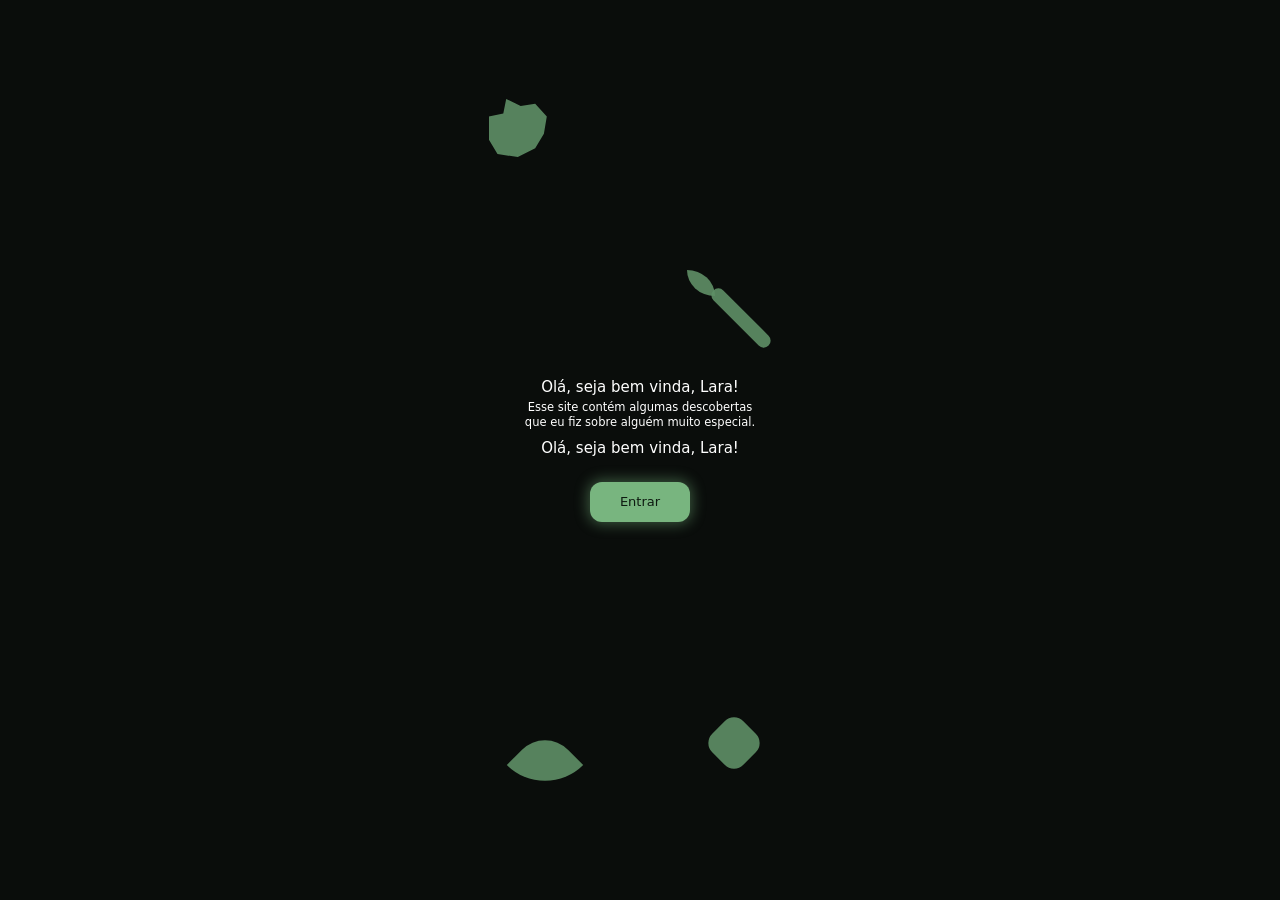
==== commit c528e5c0: ".." ====
--- a/index.html
+++ b/index.html
@@ -43,13 +43,7 @@
     </section>
   </main>
 
-    <button
-      class="btn"
-      id="enter"
-      type="button"
-    >
-      Entrar
-    </button>
+
 
   </section>
 
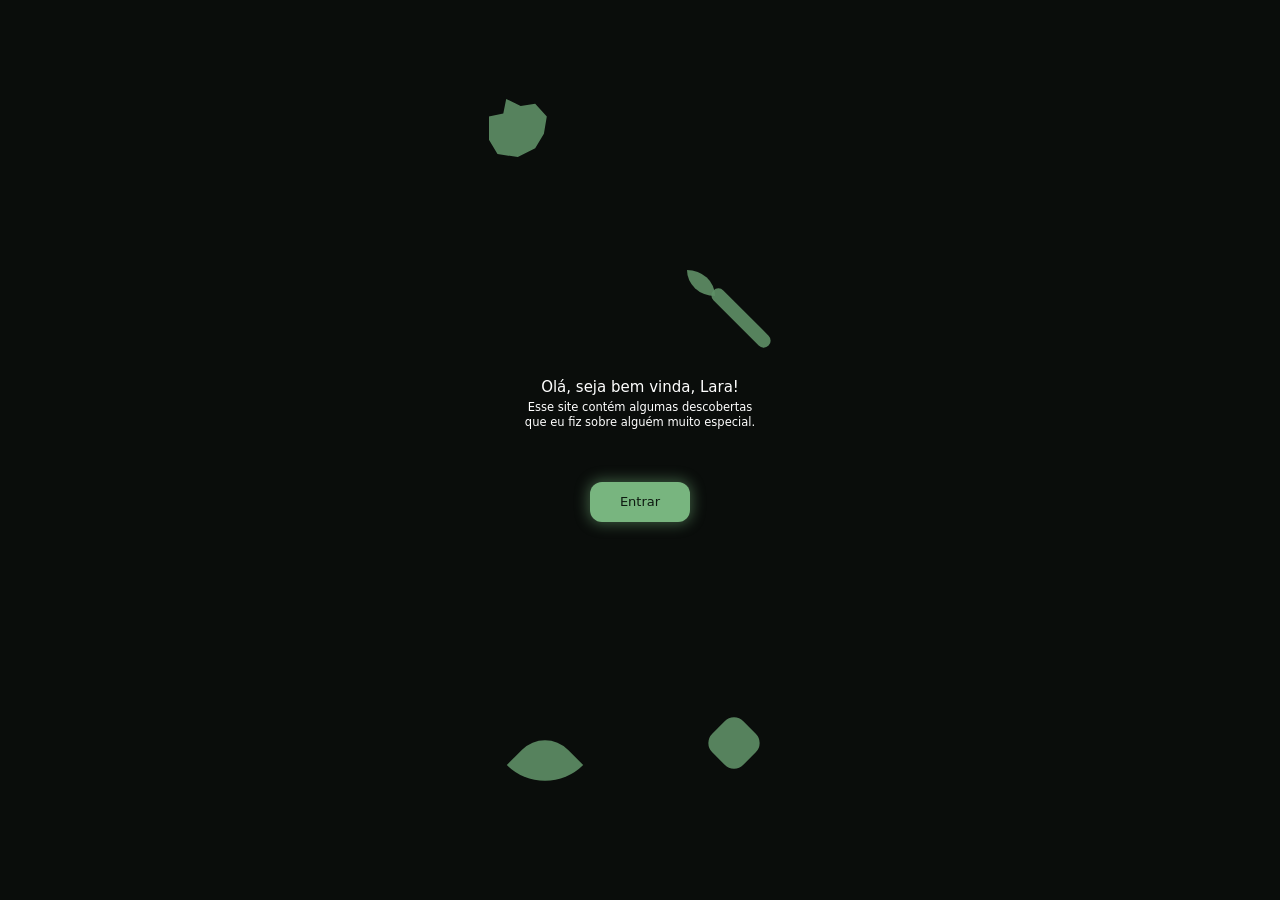
==== commit 7ffe77a6: ".," ====
--- a/index.html
+++ b/index.html
@@ -28,11 +28,7 @@
   <div class="shape s5"></div>
 
 
-  <section class="content" id="content">
-
-    <h1>
-      Olá, seja bem vinda, Lara!
-    </h1>
+ 
 
     <section class="content" id="content">
       <h1>Olá, seja bem vinda, Lara!</h1>
